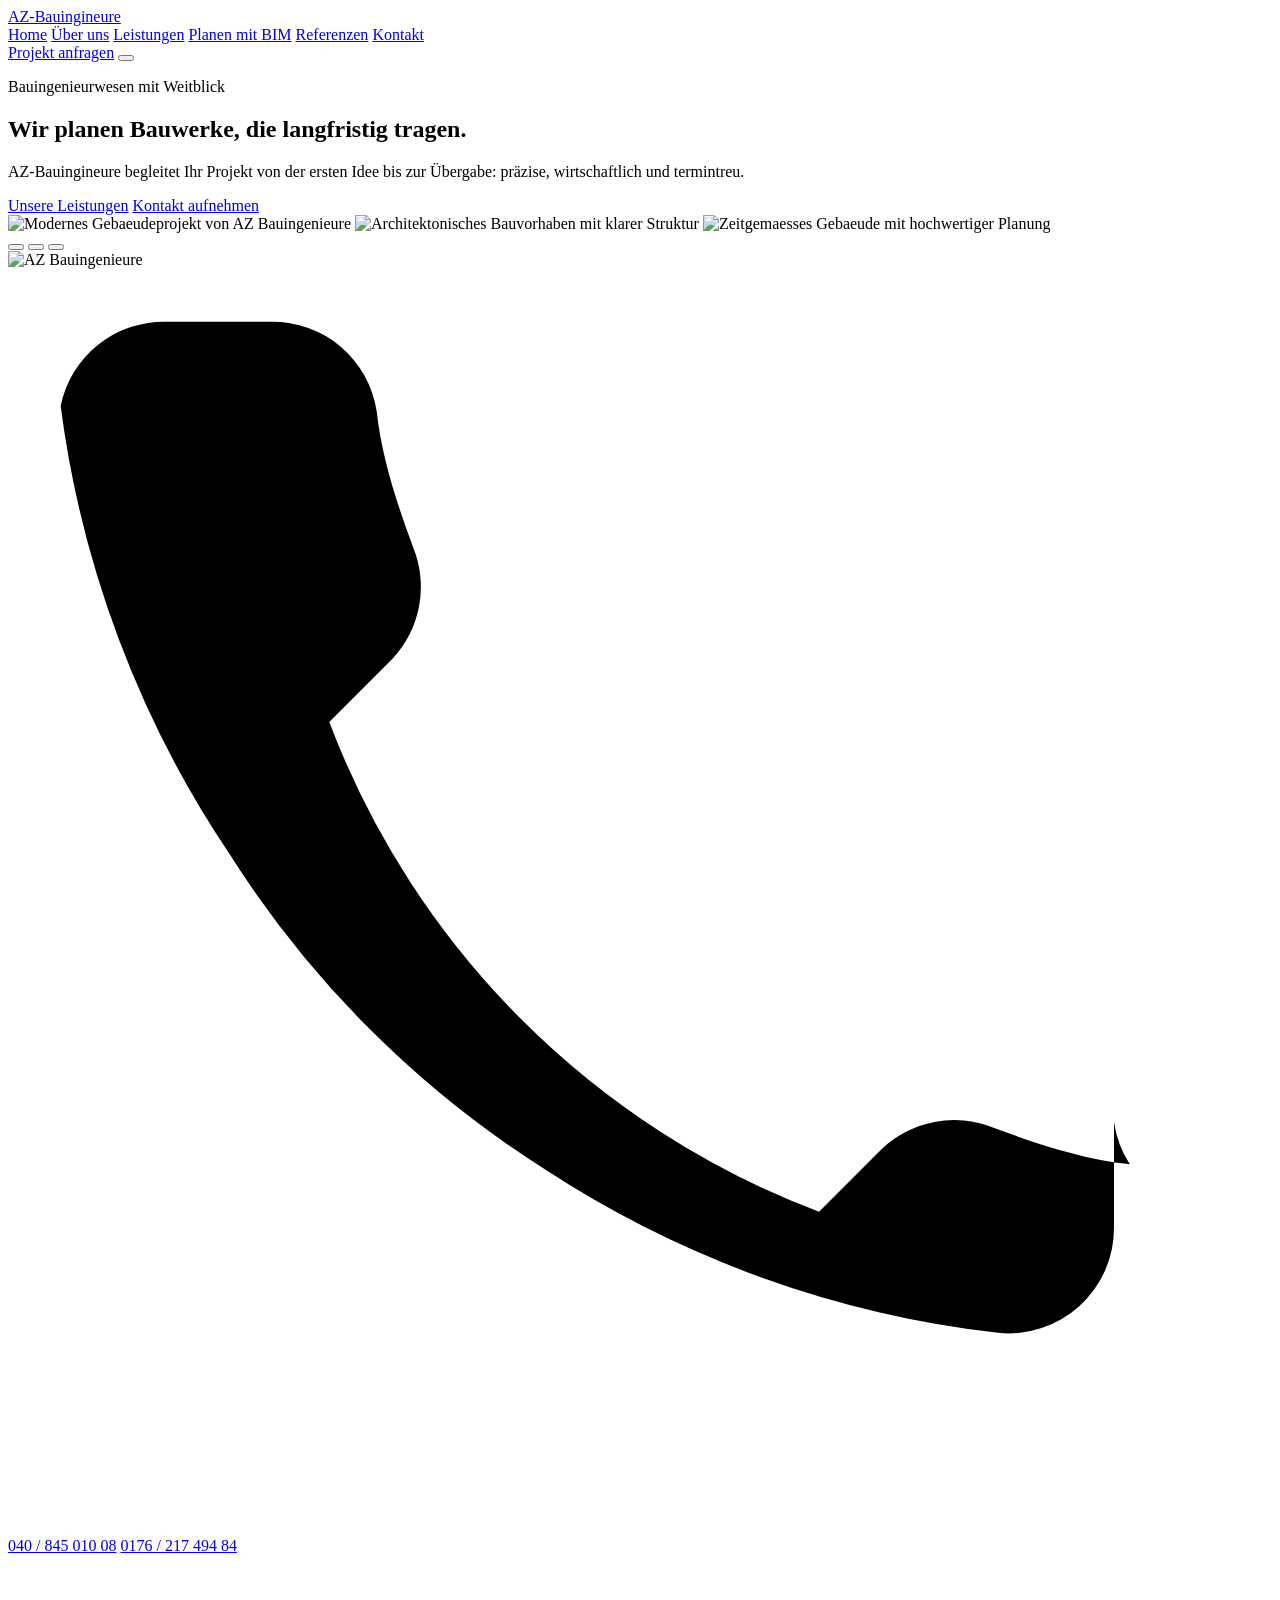
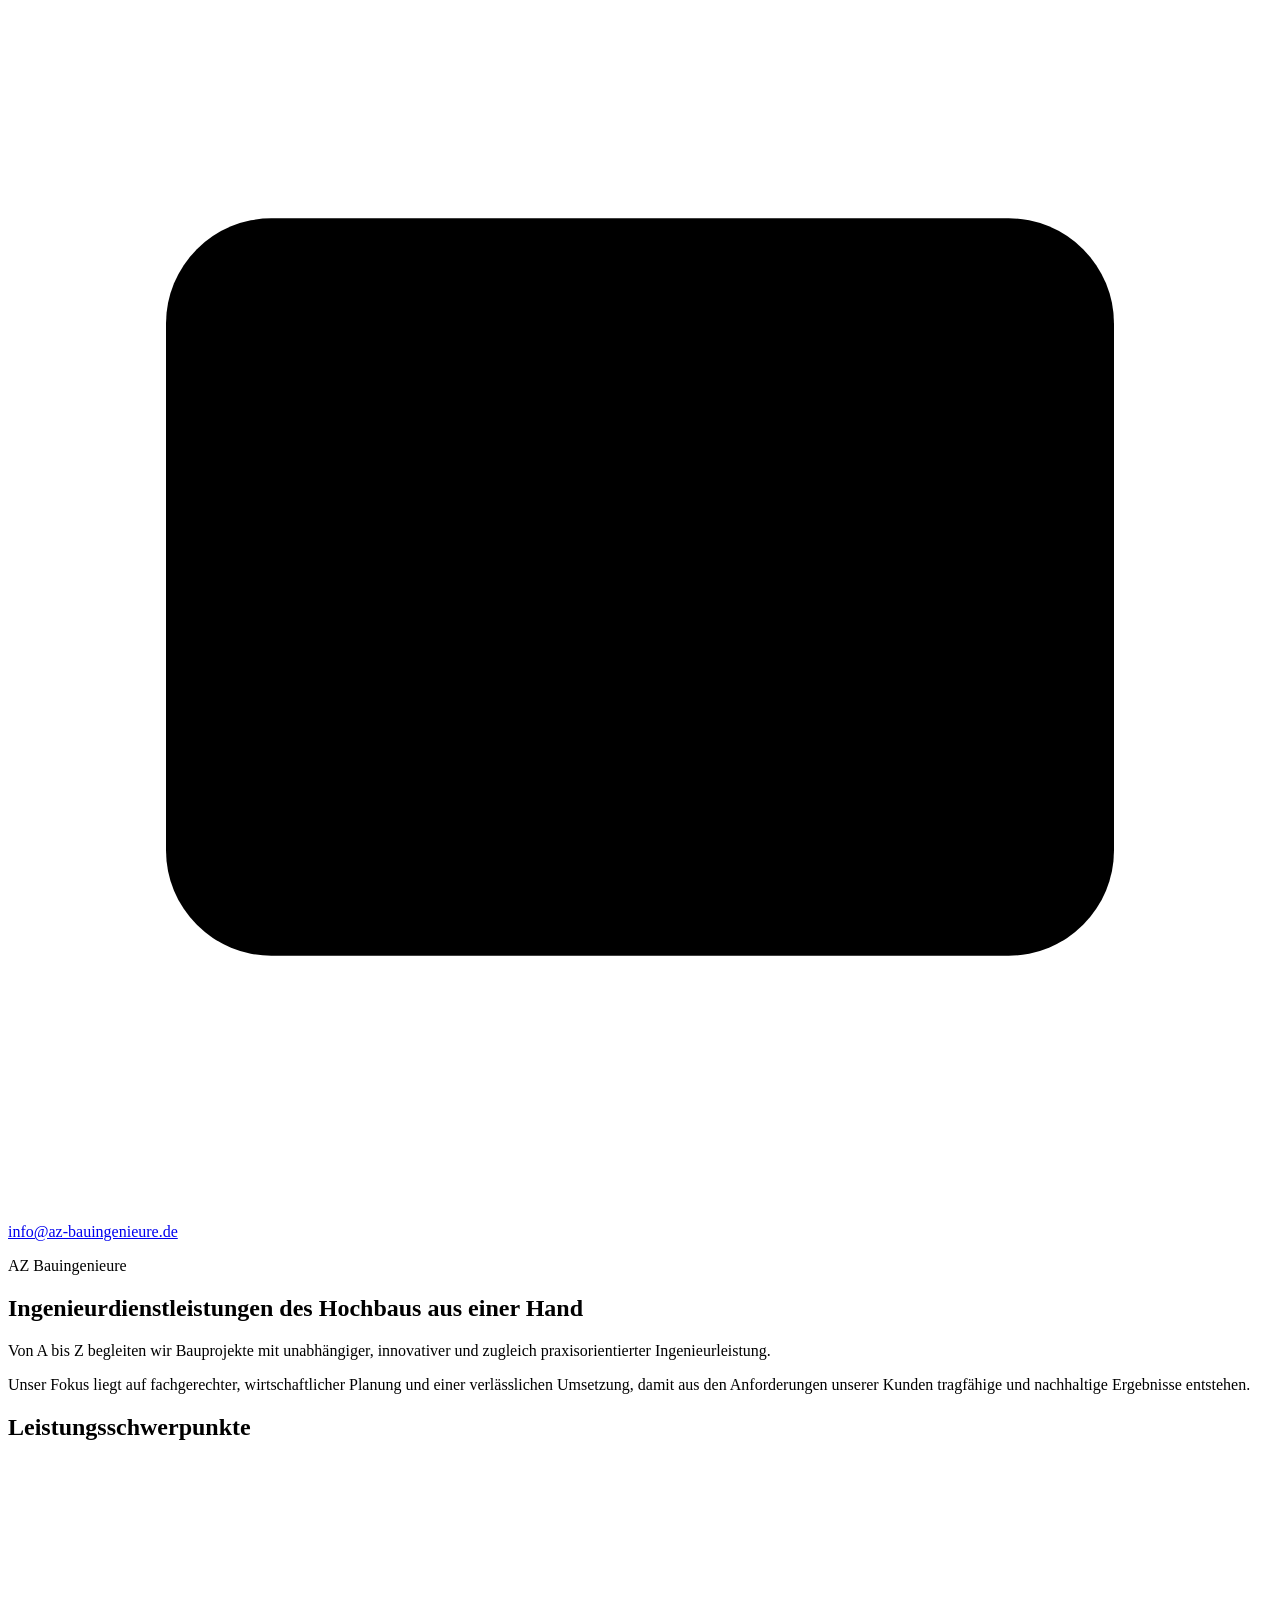
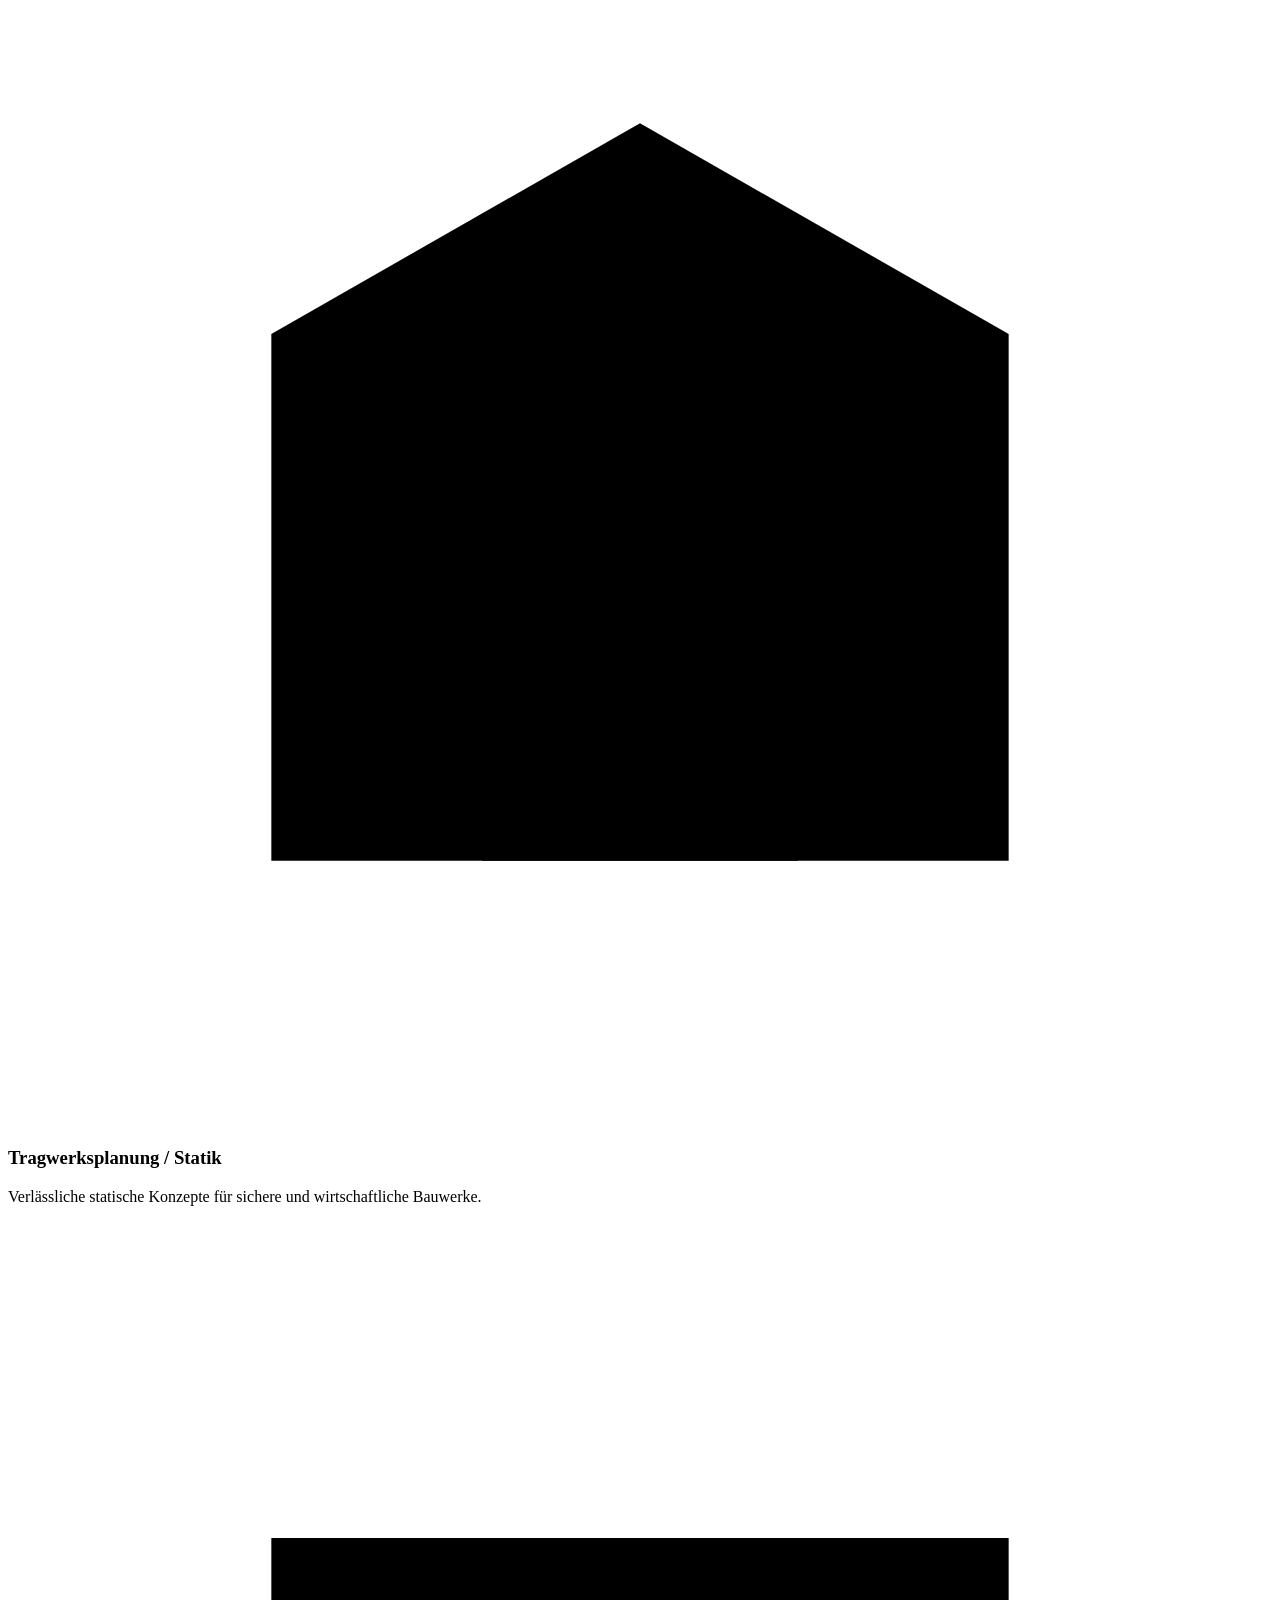
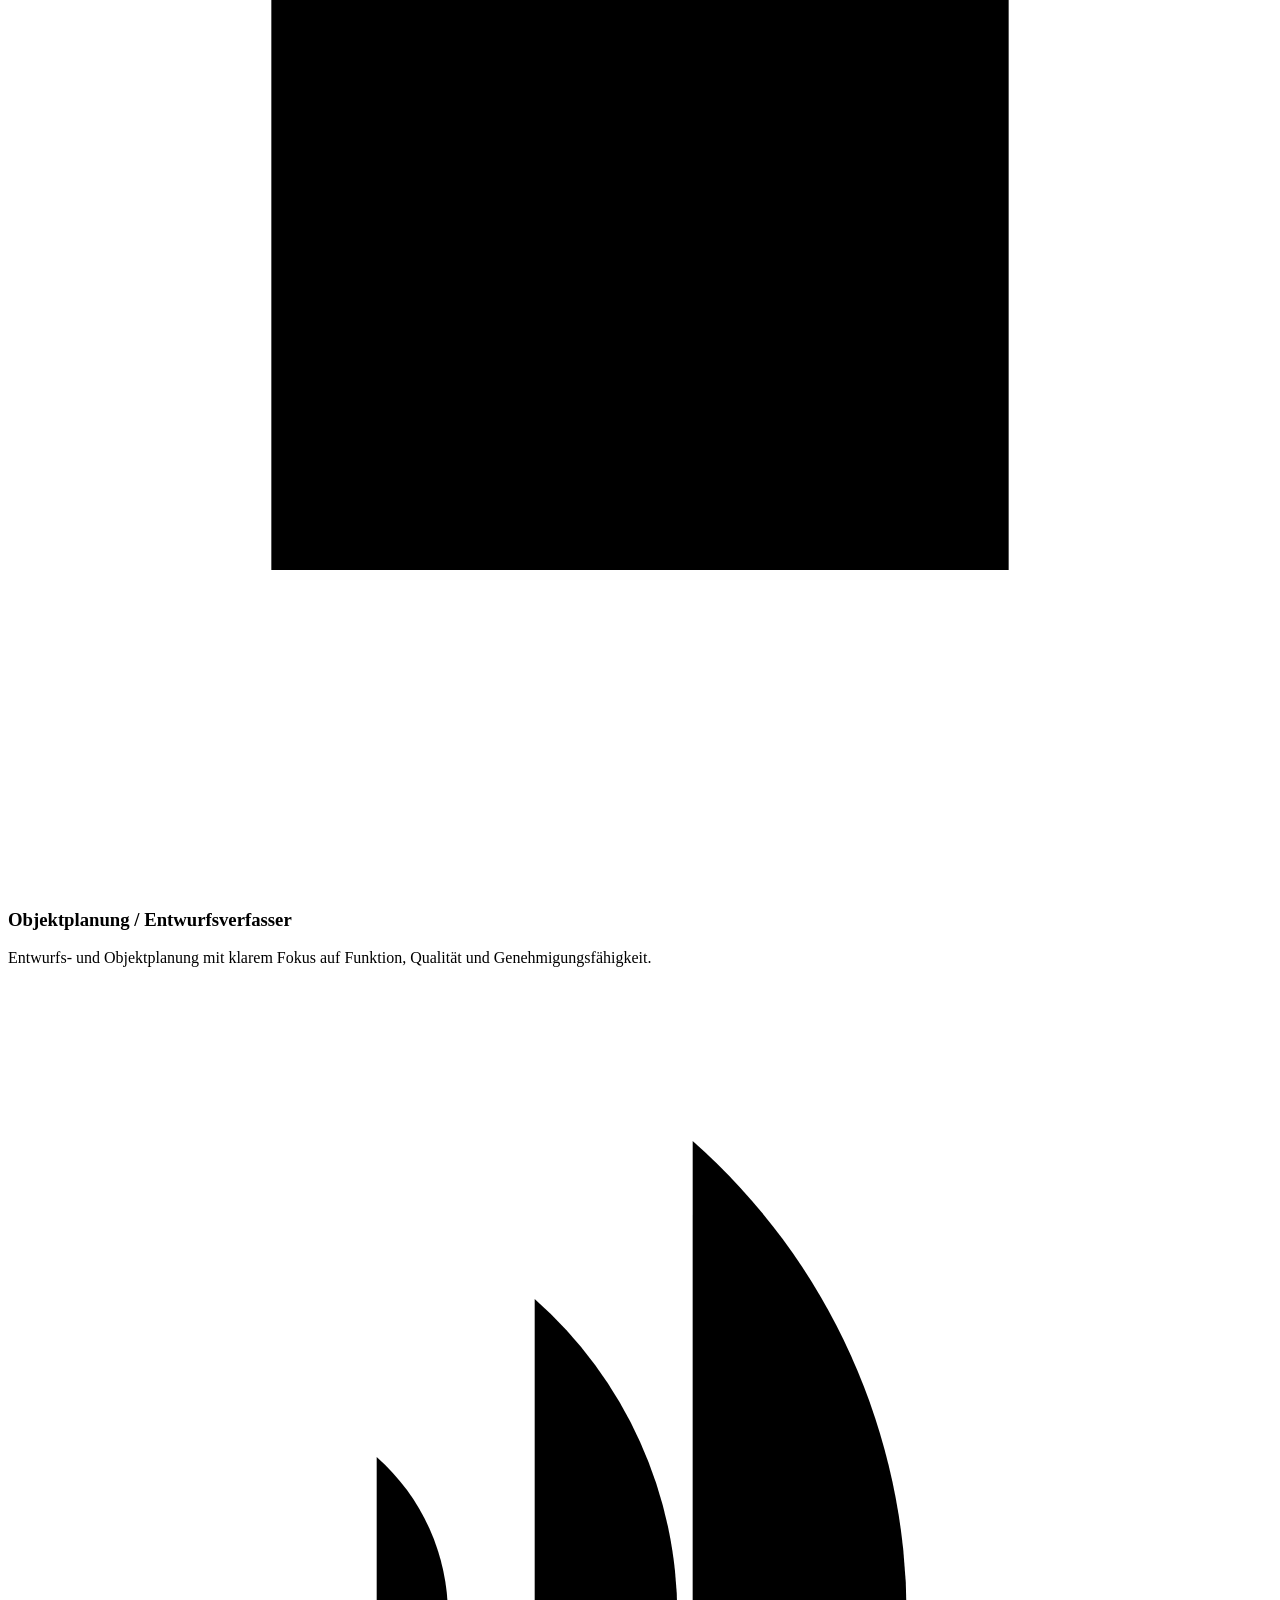
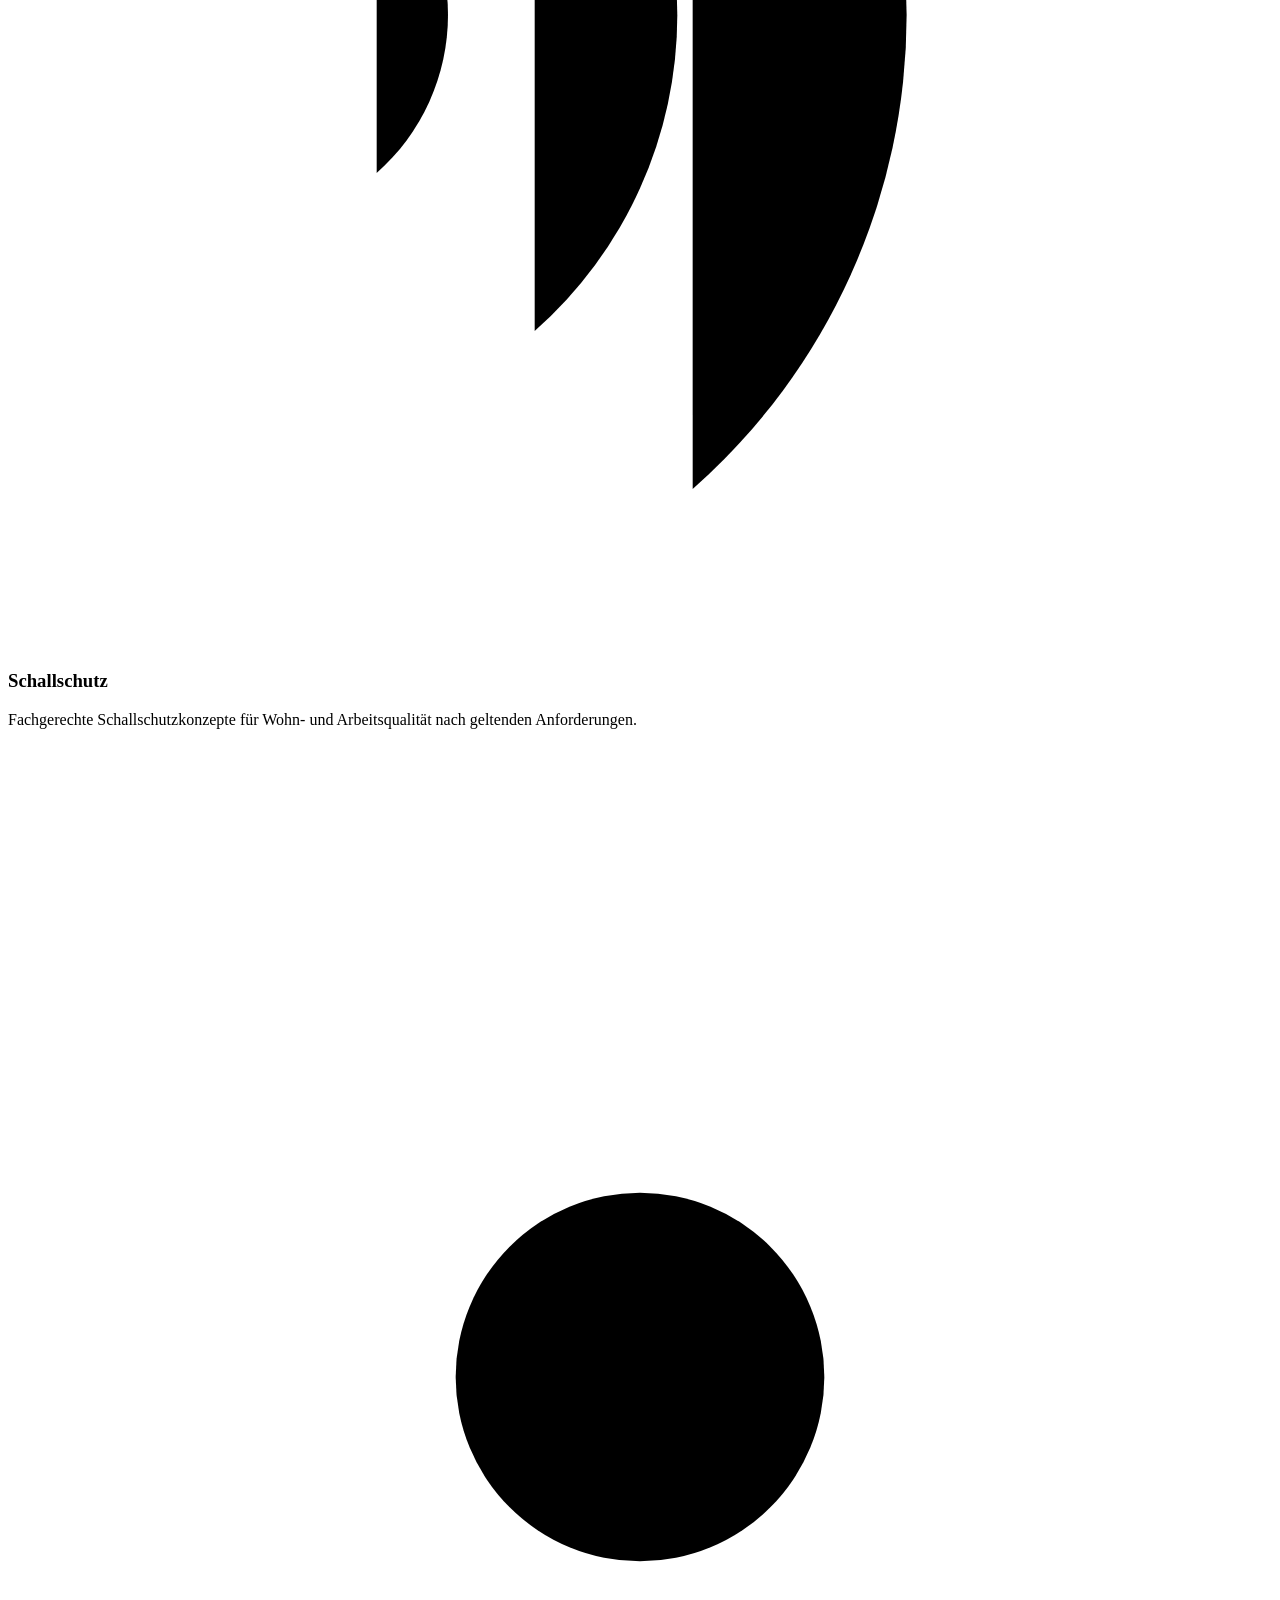
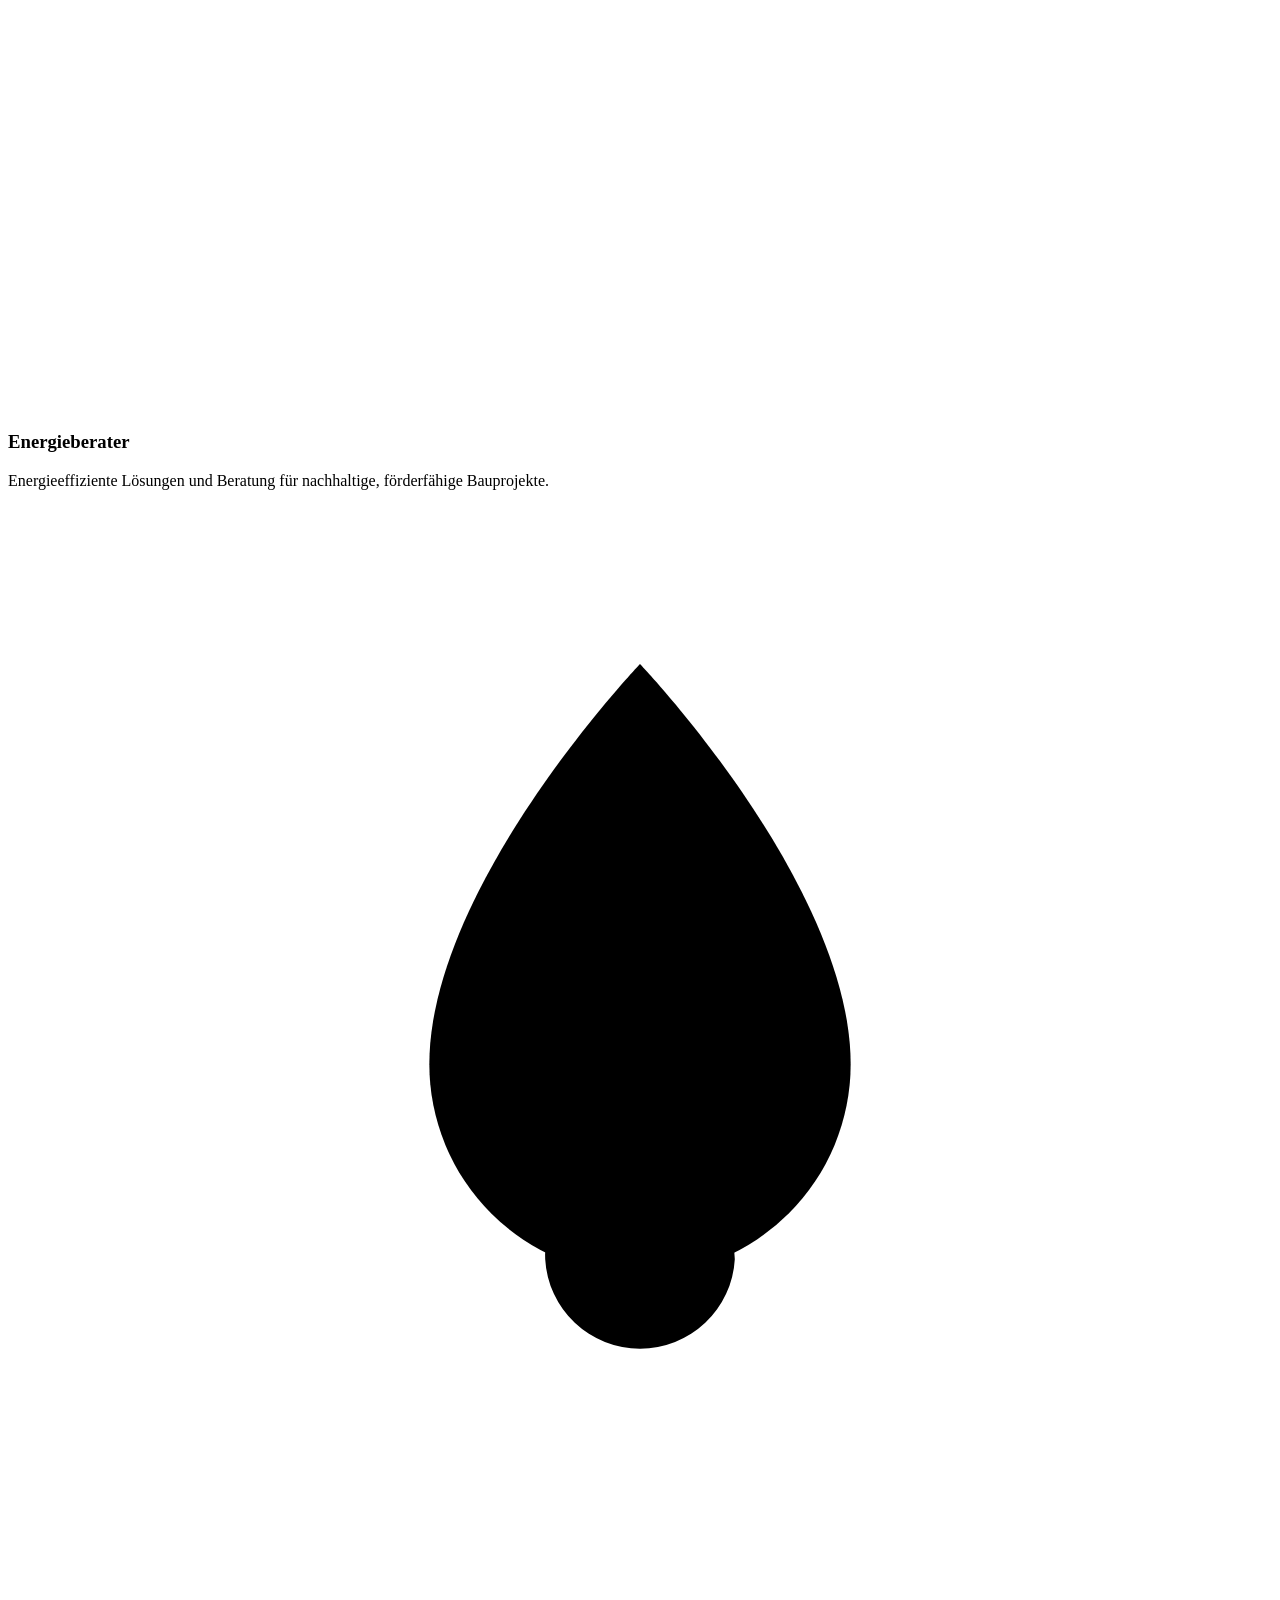
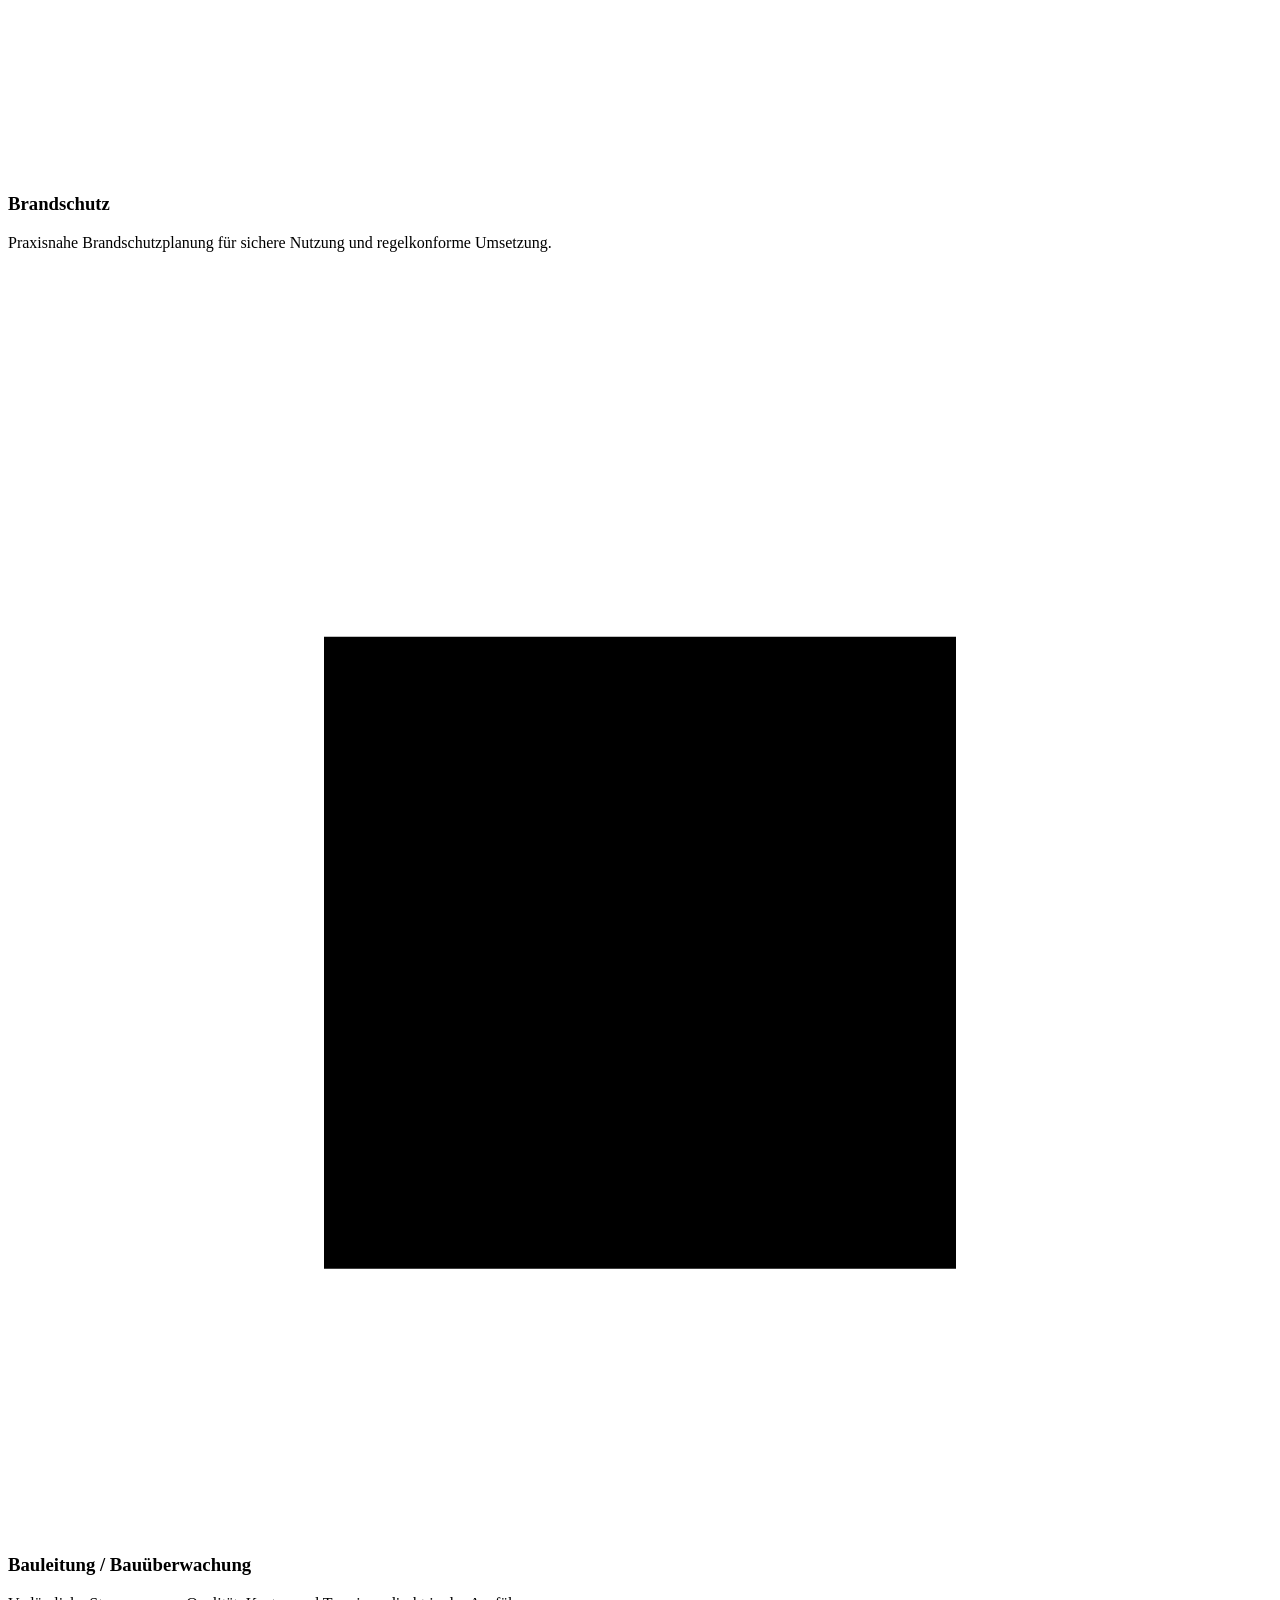
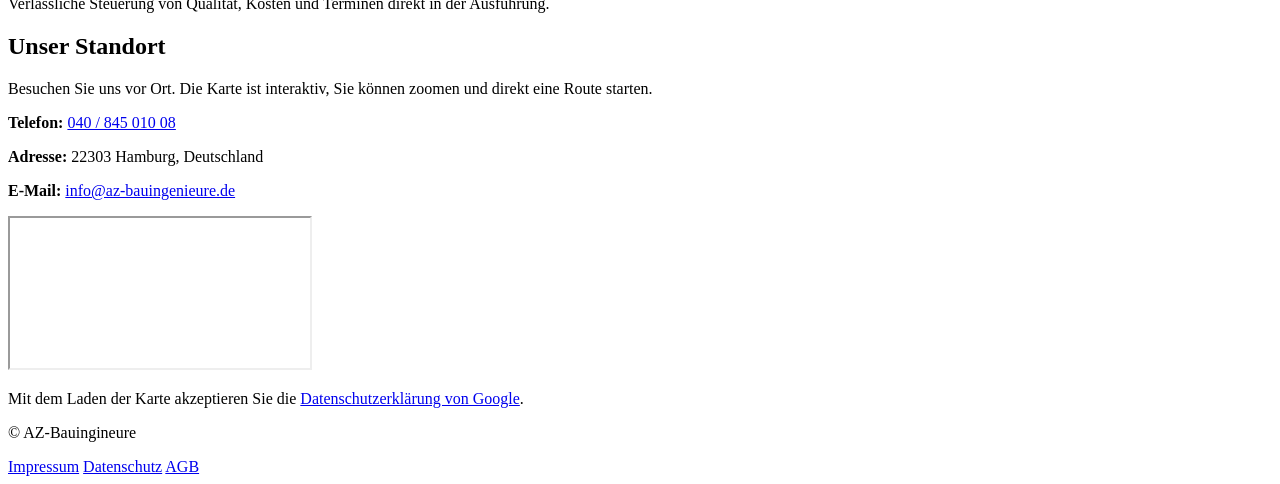
==== index.html @ d999d156 "commit" ====
<!doctype html>
<html lang="de">
  <head>
  <meta charset="UTF-8" />
  <meta name="viewport" content="width=device-width, initial-scale=1.0" />

  <!-- Titel (wichtig für Google Ranking) -->
  <title>AZ Bauingenieure | Tragwerksplanung, Bauleitung & Sanierung</title>

  <!-- Meta Description (CTR entscheidend) -->
  <meta name="description" content="AZ Bauingenieure – Ihr Partner für Tragwerksplanung, Bauleitung und Sanierung. Kompetent, zuverlässig und alles aus einer Hand." />

  <!-- Keywords (nicht mehr super wichtig, aber okay) -->
  <meta name="keywords" content="Bauingenieur, Tragwerksplanung, Statik, Bauleitung, Sanierung, Ingenieurbüro, Deutschland" />

  <!-- Autor -->
  <meta name="author" content="AZ Bauingenieure" />

  <!-- Robots -->
  <meta name="robots" content="index, follow" />

  <!-- Open Graph (für WhatsApp, LinkedIn etc.) -->
  <meta property="og:title" content="AZ Bauingenieure" />
  <meta property="og:description" content="Tragwerksplanung, Bauleitung und Sanierung aus einer Hand." />
  <meta property="og:image" content="/image.png" />
  <meta property="og:type" content="website" />

  <!-- Twitter -->
  <meta name="twitter:card" content="summary_large_image" />
  <meta name="twitter:title" content="AZ Bauingenieure" />
  <meta name="twitter:description" content="Ihr Ingenieurbüro für Bauplanung & Statik." />
  <meta name="twitter:image" content="/image.png" />

  <!-- Canonical -->
  <link rel="canonical" href="https://az-bauingeneure.vercel.app" />

  <!-- Fonts -->
  <link rel="preconnect" href="https://fonts.googleapis.com" />
  <link rel="preconnect" href="https://fonts.gstatic.com" crossorigin />
  <link href="https://fonts.googleapis.com/css2?family=Rajdhani:wght@500;600;700&family=Roboto+Condensed:wght@300;400;700&display=swap" rel="stylesheet" />

  <!-- CSS -->
  <link rel="stylesheet" href="styles.css" />

  <!-- Favicon -->
  <link rel="icon" type="image/png" href="/image.png" />
</head>
  <body>
    <header class="site-header">
      <a class="logo" href="index.html">AZ-Bauingineure</a>
      <nav class="main-nav" id="main-nav" aria-label="Hauptnavigation">
        <a href="index.html">Home</a>
        <a href="ueber-uns.html">Über uns</a>
        <a href="leistungen.html">Leistungen</a>
        <a href="bim-planung.html">Planen mit BIM</a>
        <a href="referenzen.html">Referenzen</a>
        <a href="kontakt.html">Kontakt</a>
      </nav>
      <div class="header-actions">
        <a class="btn btn-outline" href="mailto:info@az-bauingenieure.de?subject=Projektanfrage">Projekt anfragen</a>
        <button class="burger-btn" id="burger-btn" aria-label="Menü öffnen" aria-expanded="false" aria-controls="main-nav">
          <span></span>
          <span></span>
          <span></span>
        </button>
      </div>
    </header>

    <main id="home">
      <section class="hero reveal">
        <div class="hero-copy-block">
          <p class="kicker">Bauingenieurwesen mit Weitblick</p>
          <h1>Wir planen Bauwerke, die langfristig tragen.</h1>
          <p class="hero-copy">
            AZ-Bauingineure begleitet Ihr Projekt von der ersten Idee bis zur
            Übergabe: präzise, wirtschaftlich und termintreu.
          </p>
          <div class="hero-actions">
            <a class="btn" href="leistungen.html">Unsere Leistungen</a>
            <a class="btn btn-light" href="kontakt.html">Kontakt aufnehmen</a>
          </div>
        </div>
        <div class="hero-visual" aria-label="Bauprojekte Slideshow" data-hero-slider>
          <div class="hero-slider" aria-live="polite">
            <img src="building1.png" alt="Modernes Gebaeudeprojekt von AZ Bauingenieure" class="hero-slide is-active" data-hero-slide />
            <img src="building2.png" alt="Architektonisches Bauvorhaben mit klarer Struktur" class="hero-slide" data-hero-slide />
            <img src="building3.png" alt="Zeitgemaesses Gebaeude mit hochwertiger Planung" class="hero-slide" data-hero-slide />
          </div>
          <div class="hero-indicators" aria-label="Slideshow Navigation">
            <button class="hero-indicator is-active" type="button" data-hero-indicator aria-label="Bild 1 anzeigen"></button>
            <button class="hero-indicator" type="button" data-hero-indicator aria-label="Bild 2 anzeigen"></button>
            <button class="hero-indicator" type="button" data-hero-indicator aria-label="Bild 3 anzeigen"></button>
          </div>
        </div>
      </section>

      <section  class="contact-band reveal" aria-label="Kontaktinformationen">
        <div class="contact-band__brand">
          <img src="image.png" alt="AZ Bauingenieure" class="contact-band__logo" />
        </div>
        <div class="contact-band__item">
          <span class="contact-band__icon" aria-hidden="true">
            <svg viewBox="0 0 24 24" role="img">
              <path d="M21 16.2v2a2 2 0 0 1-2.2 2 19.8 19.8 0 0 1-8.6-3.1 19.4 19.4 0 0 1-6-6A19.8 19.8 0 0 1 1 2.6 2 2 0 0 1 3 1h2a2 2 0 0 1 2 1.7c.1.9.4 1.8.7 2.6a2 2 0 0 1-.4 2.1L6.1 8.6a16 16 0 0 0 9.3 9.3l1.2-1.2a2 2 0 0 1 2.1-.4c.8.3 1.7.6 2.6.7A2 2 0 0 1 21 16.2z" />
            </svg>
          </span>
          <div class="contact-band__text">
            <a href="tel:+494084501008">040 / 845 010 08</a>
            <a href="tel:+4917621749484">0176 / 217 494 84</a>
          </div>
        </div>
        <div class="contact-band__item contact-band__item--mail">
          <span class="contact-band__icon" aria-hidden="true">
            <svg viewBox="0 0 24 24" role="img">
              <rect x="3" y="5" width="18" height="14" rx="2" ry="2" />
              <path d="M3 7l9 7 9-7" />
            </svg>
          </span>
          <div class="contact-band__text">
            <a href="mailto:info@az-bauingenieure.de">info@az-bauingenieure.de</a>
          </div>
        </div>
      </section>

      <div class="content-layout">
        <section id="about" class="card reveal section-about section-quote">
          <p class="quote-kicker">AZ Bauingenieure</p>
          <h2>Ingenieurdienstleistungen des Hochbaus aus einer Hand</h2>
          <p class="quote-lead">
            Von A bis Z begleiten wir Bauprojekte mit unabhängiger,
            innovativer und zugleich praxisorientierter Ingenieurleistung.
          </p>
          <p class="quote-support">
            Unser Fokus liegt auf fachgerechter, wirtschaftlicher Planung und
            einer verlässlichen Umsetzung, damit aus den Anforderungen unserer
            Kunden tragfähige und nachhaltige Ergebnisse entstehen.
          </p>
        </section>

        <section id="services" class="card reveal section-services">
          <h2>Leistungsschwerpunkte</h2>
          <div class="service-grid">
            <article class="service-card service-card--statik">
              <div class="service-media" aria-hidden="true"></div>
              <div class="service-body">
                <span class="service-icon" aria-hidden="true">
                  <svg viewBox="0 0 24 24" role="img">
                    <path d="M4 19h16" /><path d="M5 19V9l7-4 7 4v10" /><path d="M9 19v-5h6v5" />
                  </svg>
                </span>
                <h3>Tragwerksplanung / Statik</h3>
                <p>Verlässliche statische Konzepte für sichere und wirtschaftliche Bauwerke.</p>
              </div>
            </article>
            <article class="service-card service-card--objektplanung">
              <div class="service-media" aria-hidden="true"></div>
              <div class="service-body">
                <span class="service-icon" aria-hidden="true">
                  <svg viewBox="0 0 24 24" role="img">
                    <path d="M3 6h18" /><path d="M5 6v12h14V6" /><path d="M9 10h6" /><path d="M9 14h4" />
                  </svg>
                </span>
                <h3>Objektplanung / Entwurfsverfasser</h3>
                <p>Entwurfs- und Objektplanung mit klarem Fokus auf Funktion, Qualität und Genehmigungsfähigkeit.</p>
              </div>
            </article>
            <article class="service-card service-card--schallschutz">
              <div class="service-media" aria-hidden="true"></div>
              <div class="service-body">
                <span class="service-icon" aria-hidden="true">
                  <svg viewBox="0 0 24 24" role="img">
                    <path d="M7 15a4 4 0 0 0 0-6" /><path d="M10 18a8 8 0 0 0 0-12" /><path d="M13 21a12 12 0 0 0 0-18" /><path d="M5 12h.01" />
                  </svg>
                </span>
                <h3>Schallschutz</h3>
                <p>Fachgerechte Schallschutzkonzepte für Wohn- und Arbeitsqualität nach geltenden Anforderungen.</p>
              </div>
            </article>
            <article class="service-card service-card--energie">
              <div class="service-media" aria-hidden="true"></div>
              <div class="service-body">
                <span class="service-icon" aria-hidden="true">
                  <svg viewBox="0 0 24 24" role="img">
                    <path d="M12 3v4" /><path d="M12 17v4" /><path d="M4.8 7.8l2.8 2.1" /><path d="M16.4 14.1l2.8 2.1" /><path d="M4 12h4" /><path d="M16 12h4" /><circle cx="12" cy="12" r="3.5" />
                  </svg>
                </span>
                <h3>Energieberater</h3>
                <p>Energieeffiziente Lösungen und Beratung für nachhaltige, förderfähige Bauprojekte.</p>
              </div>
            </article>
            <article class="service-card service-card--brandschutz">
              <div class="service-media" aria-hidden="true"></div>
              <div class="service-body">
                <span class="service-icon" aria-hidden="true">
                  <svg viewBox="0 0 24 24" role="img">
                    <path d="M12 3s4 4.2 4 7.6A4 4 0 1 1 8 10.6C8 7.2 12 3 12 3z" /><path d="M12 12.5c1 0 1.8.8 1.8 1.8A1.8 1.8 0 0 1 12 16a1.8 1.8 0 0 1-1.8-1.7c0-1 .8-1.8 1.8-1.8z" />
                  </svg>
                </span>
                <h3>Brandschutz</h3>
                <p>Praxisnahe Brandschutzplanung für sichere Nutzung und regelkonforme Umsetzung.</p>
              </div>
            </article>
            <article class="service-card service-card--bauleitung">
              <div class="service-media" aria-hidden="true"></div>
              <div class="service-body">
                <span class="service-icon" aria-hidden="true">
                  <svg viewBox="0 0 24 24" role="img">
                    <path d="M4 7h16" /><path d="M6 7v12h12V7" /><path d="M9 4h6" /><path d="M9 11h6" /><path d="M9 15h4" />
                  </svg>
                </span>
                <h3>Bauleitung / Bauüberwachung</h3>
                <p>Verlässliche Steuerung von Qualität, Kosten und Terminen direkt in der Ausführung.</p>
              </div>
            </article>
          </div>
        </section>

        <section id="location" class="card reveal map-wrap section-location">
          <div>
            <h2>Unser Standort</h2>
            <p>Besuchen Sie uns vor Ort. Die Karte ist interaktiv, Sie können zoomen und direkt eine Route starten.</p>
            <div class="location-contact" aria-label="Standort Kontaktinformationen">
              <p><strong>Telefon:</strong> <a href="tel:+494084501008">040 / 845 010 08</a></p>
              <p><strong>Adresse:</strong> 22303 Hamburg, Deutschland</p>
              <p><strong>E-Mail:</strong> <a href="mailto:info@az-bauingenieure.de">info@az-bauingenieure.de</a></p>
            </div>
          </div>
          <div class="map-frame" role="region" aria-label="Google Maps Standort">
            <iframe
              src="https://www.google.com/maps?q=AZ-Bauingineure%2C%20Hamburger%20Str.%204-8%2C%2021465%20Reinbek&output=embed"
              loading="lazy"
              referrerpolicy="no-referrer-when-downgrade"
              title="Standort AZ-Bauingineure"
            ></iframe>
            <p class="maps-legal">
              Mit dem Laden der Karte akzeptieren Sie die
              <a href="https://policies.google.com/privacy" target="_blank" rel="noopener noreferrer">Datenschutzerklärung von Google</a>.
            </p>
          </div>
        </section>
      </div>
    </main>

    <footer class="site-footer">
      <p>© <span id="year"></span> AZ-Bauingineure</p>
      <div class="footer-links">
        <a href="impressum.html">Impressum</a>
        <a href="datenschutz.html">Datenschutz</a>
        <a href="agb.html">AGB</a>
      </div>
    </footer>

    <script src="script.js"></script>
    <script>
      const burgerBtn = document.getElementById('burger-btn');
      const mainNav = document.getElementById('main-nav');

      burgerBtn.addEventListener('click', () => {
        const isOpen = mainNav.classList.toggle('is-open');
        burgerBtn.classList.toggle('is-open', isOpen);
        burgerBtn.setAttribute('aria-expanded', isOpen);
        burgerBtn.setAttribute('aria-label', isOpen ? 'Menü schließen' : 'Menü öffnen');
      });

      mainNav.querySelectorAll('a').forEach(link => {
        link.addEventListener('click', () => {
          mainNav.classList.remove('is-open');
          burgerBtn.classList.remove('is-open');
          burgerBtn.setAttribute('aria-expanded', 'false');
          burgerBtn.setAttribute('aria-label', 'Menü öffnen');
        });
      });
    </script>
  </body>
</html>
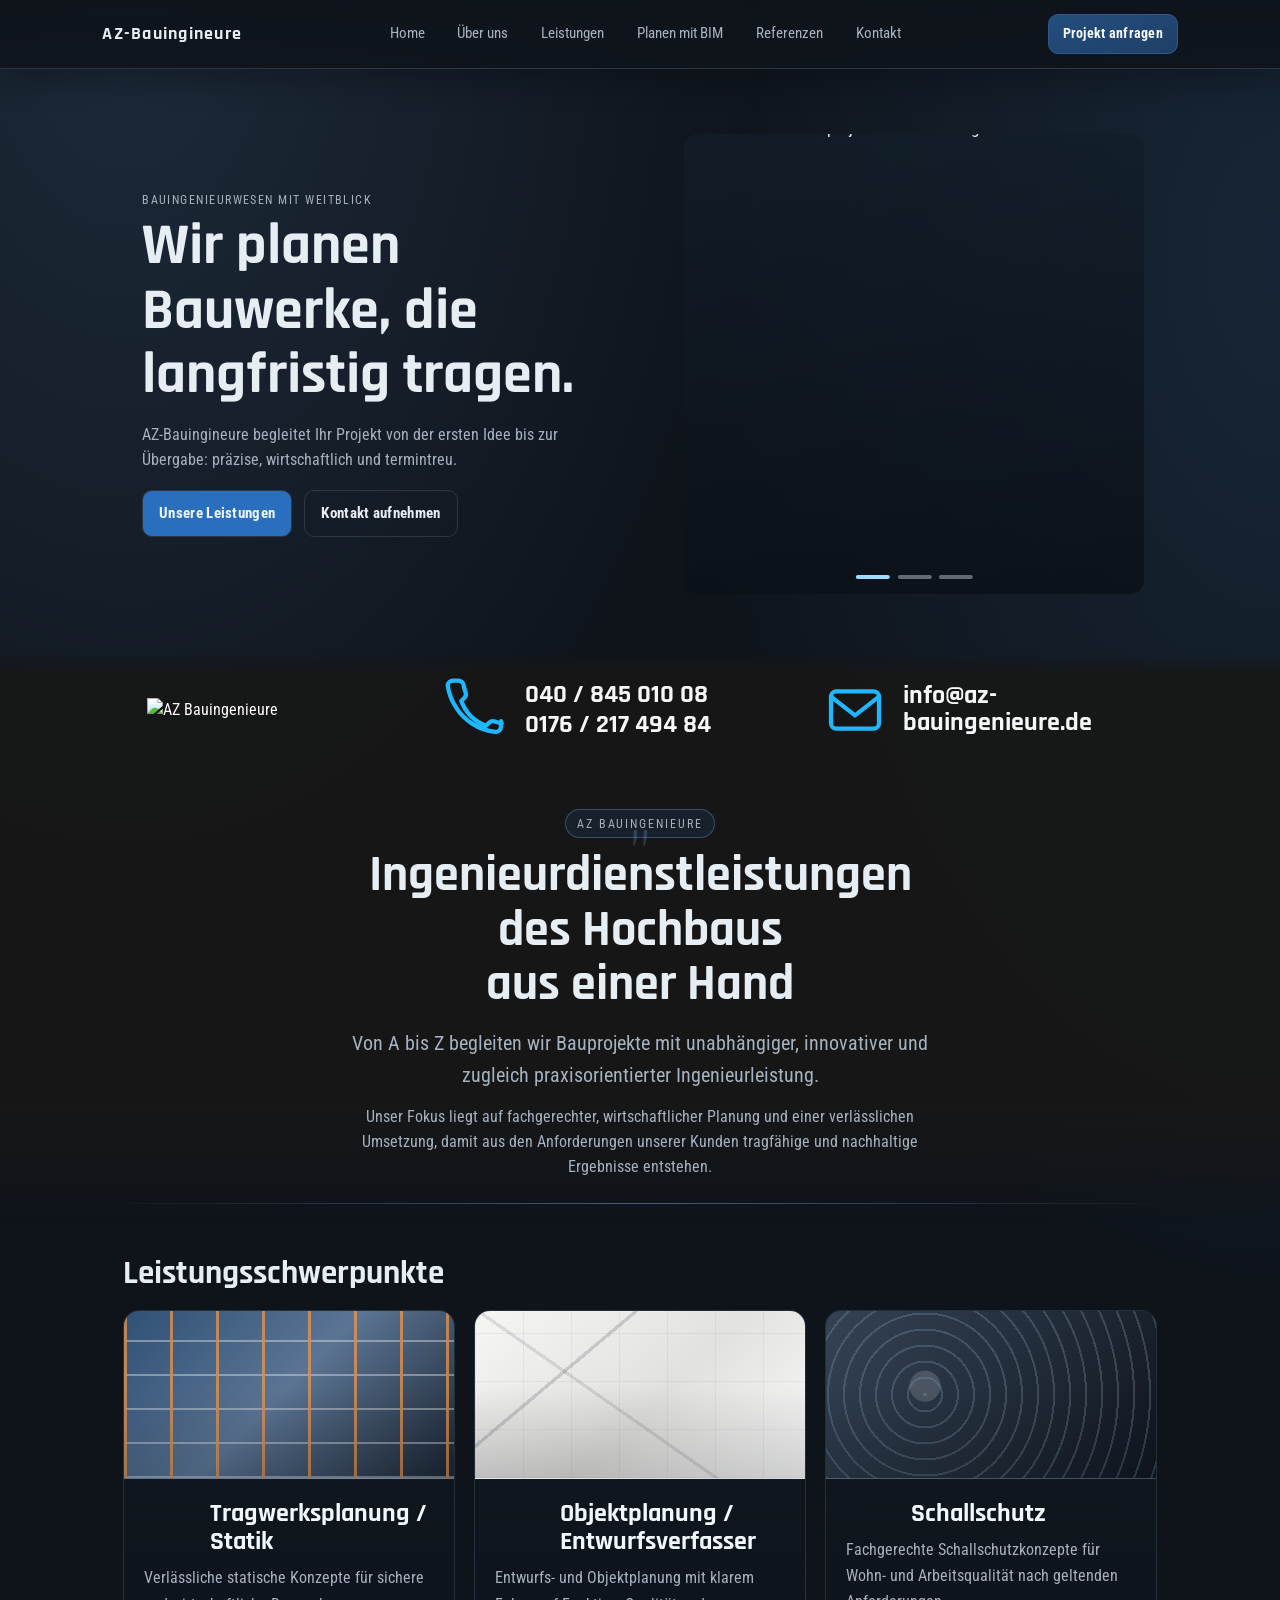
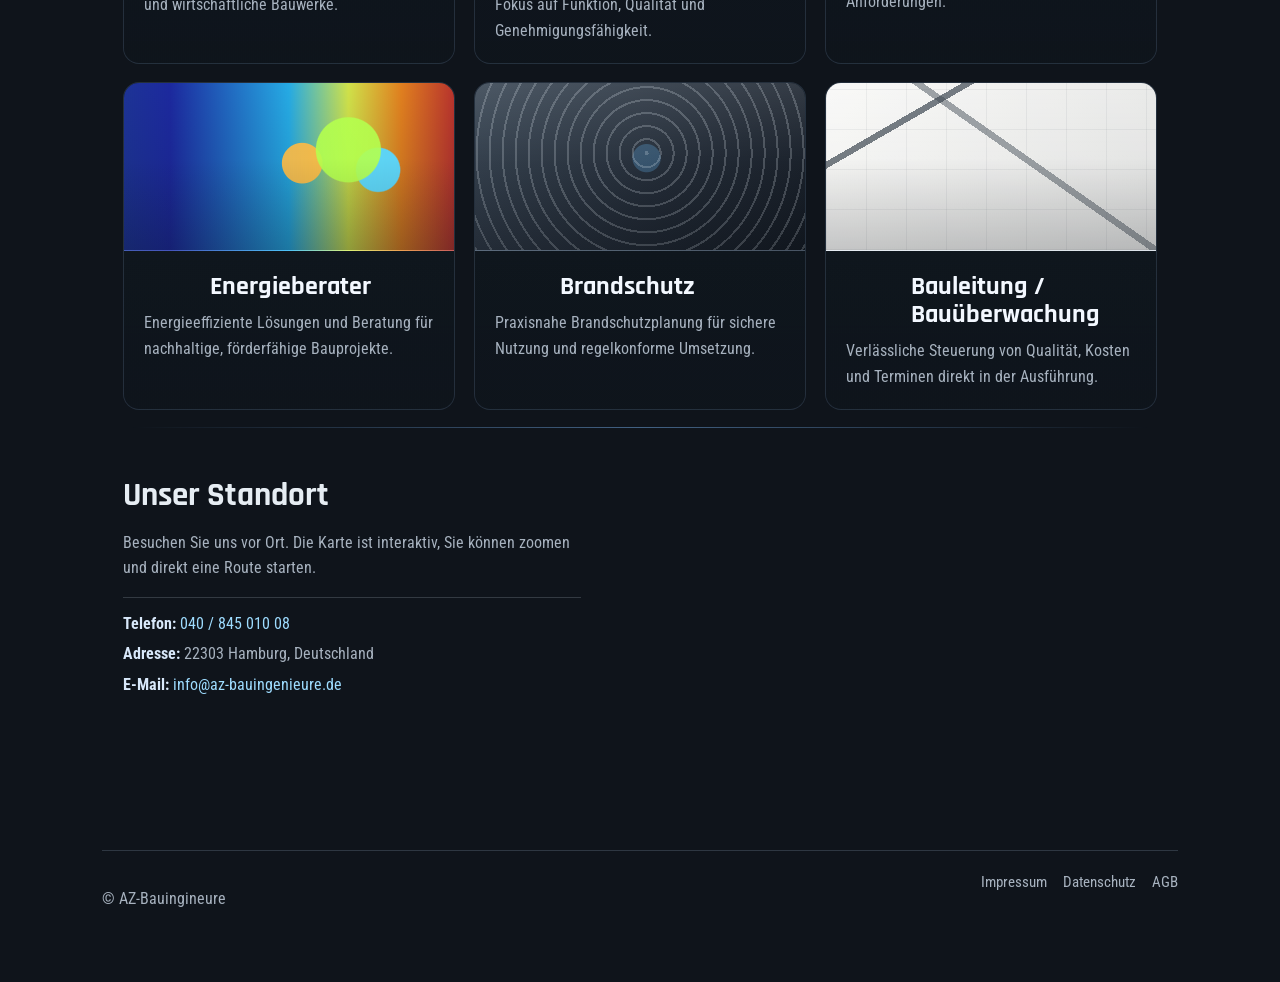
==== commit 296ad58c: "commit" ====
--- a/index.html
+++ b/index.html
@@ -45,7 +45,7 @@
   <!-- Favicon -->
   <link rel="icon" type="image/png" href="/image.png" />
 </head>
-  <body>
+  <body class="page-home">
     <header class="site-header">
       <a class="logo" href="index.html">AZ-Bauingineure</a>
       <nav class="main-nav" id="main-nav" aria-label="Hauptnavigation">
@@ -143,11 +143,6 @@
             <article class="service-card service-card--statik">
               <div class="service-media" aria-hidden="true"></div>
               <div class="service-body">
-                <span class="service-icon" aria-hidden="true">
-                  <svg viewBox="0 0 24 24" role="img">
-                    <path d="M4 19h16" /><path d="M5 19V9l7-4 7 4v10" /><path d="M9 19v-5h6v5" />
-                  </svg>
-                </span>
                 <h3>Tragwerksplanung / Statik</h3>
                 <p>Verlässliche statische Konzepte für sichere und wirtschaftliche Bauwerke.</p>
               </div>
@@ -155,11 +150,6 @@
             <article class="service-card service-card--objektplanung">
               <div class="service-media" aria-hidden="true"></div>
               <div class="service-body">
-                <span class="service-icon" aria-hidden="true">
-                  <svg viewBox="0 0 24 24" role="img">
-                    <path d="M3 6h18" /><path d="M5 6v12h14V6" /><path d="M9 10h6" /><path d="M9 14h4" />
-                  </svg>
-                </span>
                 <h3>Objektplanung / Entwurfsverfasser</h3>
                 <p>Entwurfs- und Objektplanung mit klarem Fokus auf Funktion, Qualität und Genehmigungsfähigkeit.</p>
               </div>
@@ -167,11 +157,6 @@
             <article class="service-card service-card--schallschutz">
               <div class="service-media" aria-hidden="true"></div>
               <div class="service-body">
-                <span class="service-icon" aria-hidden="true">
-                  <svg viewBox="0 0 24 24" role="img">
-                    <path d="M7 15a4 4 0 0 0 0-6" /><path d="M10 18a8 8 0 0 0 0-12" /><path d="M13 21a12 12 0 0 0 0-18" /><path d="M5 12h.01" />
-                  </svg>
-                </span>
                 <h3>Schallschutz</h3>
                 <p>Fachgerechte Schallschutzkonzepte für Wohn- und Arbeitsqualität nach geltenden Anforderungen.</p>
               </div>
@@ -179,11 +164,6 @@
             <article class="service-card service-card--energie">
               <div class="service-media" aria-hidden="true"></div>
               <div class="service-body">
-                <span class="service-icon" aria-hidden="true">
-                  <svg viewBox="0 0 24 24" role="img">
-                    <path d="M12 3v4" /><path d="M12 17v4" /><path d="M4.8 7.8l2.8 2.1" /><path d="M16.4 14.1l2.8 2.1" /><path d="M4 12h4" /><path d="M16 12h4" /><circle cx="12" cy="12" r="3.5" />
-                  </svg>
-                </span>
                 <h3>Energieberater</h3>
                 <p>Energieeffiziente Lösungen und Beratung für nachhaltige, förderfähige Bauprojekte.</p>
               </div>
@@ -191,11 +171,6 @@
             <article class="service-card service-card--brandschutz">
               <div class="service-media" aria-hidden="true"></div>
               <div class="service-body">
-                <span class="service-icon" aria-hidden="true">
-                  <svg viewBox="0 0 24 24" role="img">
-                    <path d="M12 3s4 4.2 4 7.6A4 4 0 1 1 8 10.6C8 7.2 12 3 12 3z" /><path d="M12 12.5c1 0 1.8.8 1.8 1.8A1.8 1.8 0 0 1 12 16a1.8 1.8 0 0 1-1.8-1.7c0-1 .8-1.8 1.8-1.8z" />
-                  </svg>
-                </span>
                 <h3>Brandschutz</h3>
                 <p>Praxisnahe Brandschutzplanung für sichere Nutzung und regelkonforme Umsetzung.</p>
               </div>
@@ -203,11 +178,6 @@
             <article class="service-card service-card--bauleitung">
               <div class="service-media" aria-hidden="true"></div>
               <div class="service-body">
-                <span class="service-icon" aria-hidden="true">
-                  <svg viewBox="0 0 24 24" role="img">
-                    <path d="M4 7h16" /><path d="M6 7v12h12V7" /><path d="M9 4h6" /><path d="M9 11h6" /><path d="M9 15h4" />
-                  </svg>
-                </span>
                 <h3>Bauleitung / Bauüberwachung</h3>
                 <p>Verlässliche Steuerung von Qualität, Kosten und Terminen direkt in der Ausführung.</p>
               </div>
@@ -262,14 +232,6 @@
         burgerBtn.setAttribute('aria-label', isOpen ? 'Menü schließen' : 'Menü öffnen');
       });
 
-      mainNav.querySelectorAll('a').forEach(link => {
-        link.addEventListener('click', () => {
-          mainNav.classList.remove('is-open');
-          burgerBtn.classList.remove('is-open');
-          burgerBtn.setAttribute('aria-expanded', 'false');
-          burgerBtn.setAttribute('aria-label', 'Menü öffnen');
-        });
-      });
     </script>
   </body>
 </html>
--- a/styles.css
+++ b/styles.css
@@ -0,0 +1,789 @@
+:root {
+  --bg: #0f141b;
+  --surface: #151c25;
+  --surface-2: #1d2733;
+  --text: #e6edf3;
+  --muted: #a7b2bf;
+  --line: #2e3742;
+  --blue: #2a6fbe;
+  --blue-soft: #5b9cde;
+  --ok: #5dbb7a;
+  --page-gutter: clamp(26px, 8vw, 120px);
+  --radius: 16px;
+}
+
+* { box-sizing: border-box; }
+
+html, body { margin: 0; padding: 0; }
+
+body {
+  font-family: "Roboto Condensed", sans-serif;
+  color: var(--text);
+  background:
+    radial-gradient(90% 70% at 10% 0%, #1d2a3a 0%, transparent 55%),
+    radial-gradient(80% 70% at 100% 10%, #172636 0%, transparent 58%),
+    var(--bg);
+  min-height: 100vh;
+  line-height: 1.55;
+  overflow-x: hidden;
+}
+
+main, .site-footer {
+  width: min(1280px, calc(100% - (2 * var(--page-gutter))));
+  margin: 0 auto;
+}
+
+.site-header {
+  display: grid;
+  grid-template-columns: auto 1fr auto;
+  align-items: center;
+  gap: 1.2rem;
+  padding: 0.85rem var(--page-gutter);
+  width: 100%;
+  border-bottom: 1px solid var(--line);
+  position: sticky;
+  top: 0;
+  z-index: 20;
+  background: linear-gradient(to bottom, rgba(15, 20, 27, 0.96), rgba(15, 20, 27, 0.9));
+  backdrop-filter: blur(4px);
+  box-shadow: 0 10px 30px rgba(6, 9, 13, 0.35);
+}
+
+.logo {
+  text-decoration: none;
+  color: var(--text);
+  font-family: "Rajdhani", sans-serif;
+  font-size: clamp(1.1rem, 1.4vw, 1.35rem);
+  font-weight: 700;
+  letter-spacing: 0.07em;
+  white-space: nowrap;
+}
+
+.main-nav {
+  display: flex;
+  gap: 0.45rem;
+  justify-content: center;
+  padding: 0;
+}
+
+.main-nav a, .footer-links a {
+  color: var(--muted);
+  text-decoration: none;
+  font-size: 0.96rem;
+}
+
+.main-nav a {
+  padding: 0.45rem 0.8rem;
+  border-radius: 999px;
+  line-height: 1;
+  transition: background-color 0.2s ease, color 0.2s ease;
+}
+
+.main-nav a:hover, .footer-links a:hover { color: var(--text); }
+.main-nav a:hover { background: #1d2a39; }
+
+/* Header rechte Seite */
+.header-actions {
+  display: flex;
+  align-items: center;
+  gap: 0.6rem;
+}
+
+.site-header .btn-outline {
+  background: linear-gradient(160deg, #244e7f, #1f3f66);
+  border-color: #2d5a8f;
+  color: #f5f9ff;
+  padding: 0.52rem 0.85rem;
+  font-size: 0.88rem;
+  white-space: nowrap;
+}
+
+.site-header .btn-outline:hover { filter: brightness(1.08); }
+
+/* Burger-Button */
+.burger-btn {
+  display: none;
+  flex-direction: column;
+  justify-content: center;
+  align-items: center;
+  gap: 5px;
+  width: 36px;
+  height: 36px;
+  background: transparent;
+  border: 1px solid #44607f;
+  border-radius: 8px;
+  cursor: pointer;
+  padding: 0;
+  flex-shrink: 0;
+}
+
+.burger-btn span {
+  display: block;
+  width: 18px;
+  height: 2px;
+  background: var(--text);
+  border-radius: 2px;
+  transition: transform 0.25s ease, opacity 0.25s ease;
+}
+
+.burger-btn.is-open span:nth-child(1) { transform: translateY(7px) rotate(45deg); }
+.burger-btn.is-open span:nth-child(2) { opacity: 0; }
+.burger-btn.is-open span:nth-child(3) { transform: translateY(-7px) rotate(-45deg); }
+
+/* Hero */
+.hero {
+  margin: 2rem 0 1.6rem;
+  border-radius: var(--radius);
+  padding: clamp(1.2rem, 2.6vw, 2.3rem);
+  background: transparent;
+  display: grid;
+  grid-template-columns: 1fr minmax(360px, 1.05fr);
+  gap: 1.5rem;
+  align-items: center;
+}
+
+.hero-copy-block { padding: 0.4rem; }
+
+.kicker {
+  text-transform: uppercase;
+  letter-spacing: 0.12em;
+  color: var(--muted);
+  font-size: 0.76rem;
+  margin: 0 0 0.3rem;
+}
+
+h1, h2, h3 {
+  font-family: "Rajdhani", sans-serif;
+  line-height: 1.1;
+  margin: 0;
+  font-weight: 700;
+}
+
+h1 { font-size: clamp(2rem, 4.6vw, 3.65rem); margin: 0.2rem 0 1rem; max-width: 15ch; }
+h2 { font-size: clamp(1.5rem, 2.6vw, 2.2rem); margin-bottom: 0.6rem; }
+h3 { font-size: 1.3rem; margin-bottom: 0.4rem; }
+
+.hero-copy { color: var(--muted); max-width: 56ch; margin-bottom: 0; }
+
+.hero-actions { display: flex; gap: 0.75rem; flex-wrap: wrap; margin-top: 1.1rem; }
+
+.btn {
+  display: inline-flex;
+  align-items: center;
+  justify-content: center;
+  border-radius: 10px;
+  border: 1px solid var(--line);
+  background: var(--blue);
+  color: #eff6ff;
+  text-decoration: none;
+  font-size: 0.96rem;
+  font-weight: 700;
+  letter-spacing: 0.02em;
+  padding: 0.65rem 1rem;
+  cursor: pointer;
+}
+
+.btn-light { background: transparent; color: var(--text); }
+.btn-outline { background: transparent; color: var(--text); border-color: #44607f; }
+
+.hero-visual {
+  border-radius: calc(var(--radius) - 2px);
+  background: linear-gradient(170deg, rgba(20, 32, 45, 0.64), rgba(10, 15, 22, 0.78));
+  width: min(100%, 460px);
+  aspect-ratio: 1 / 1;
+  min-height: 0;
+  position: relative;
+  justify-self: end;
+  padding: 0;
+  overflow: hidden;
+}
+
+.hero-slider { position: absolute; inset: 0; }
+
+.hero-slide {
+  position: absolute;
+  inset: 0;
+  width: 100%;
+  height: 100%;
+  object-fit: cover;
+  opacity: 0;
+  transform: scale(1.04);
+  transition: opacity 0.85s ease, transform 4.2s ease;
+}
+
+.hero-slide.is-active { opacity: 1; transform: scale(1.08); }
+
+.hero-indicators {
+  position: absolute;
+  left: 50%;
+  bottom: 0.95rem;
+  transform: translateX(-50%);
+  display: flex;
+  gap: 0.45rem;
+  z-index: 2;
+}
+
+.hero-indicator {
+  width: 34px;
+  height: 4px;
+  border: 0;
+  border-radius: 999px;
+  background: rgba(228, 238, 248, 0.4);
+  padding: 0;
+  cursor: pointer;
+  transition: background-color 0.2s ease, transform 0.2s ease;
+}
+
+.hero-indicator:hover { transform: translateY(-1px); background: rgba(215, 235, 255, 0.74); }
+.hero-indicator.is-active { background: #9edcff; }
+
+/* Contact Band */
+.contact-band {
+  position: relative;
+  isolation: isolate;
+  margin: 0;
+  width: 100vw;
+  margin-left: calc(50% - 50vw);
+  margin-right: calc(50% - 50vw);
+  padding: 1.6rem var(--page-gutter);
+  display: grid;
+  grid-template-columns: minmax(180px, 0.9fr) minmax(260px, 1fr) minmax(320px, 1fr);
+  gap: 1.5rem;
+  align-items: center;
+  background: linear-gradient(180deg, rgba(15, 20, 27, 0) 0%, rgba(23, 23, 23, 0.96) 20%, rgba(23, 23, 23, 0.96) 100%);
+}
+
+.contact-band__brand { display: flex; justify-content: center; isolation: isolate; }
+
+.contact-band__logo {
+  display: block;
+  width: min(100%, 230px);
+  height: auto;
+  object-fit: contain;
+  mix-blend-mode: lighten;
+  filter: brightness(1.04) contrast(1.18);
+}
+
+.contact-band__item { display: flex; align-items: center; gap: 1rem; }
+.contact-band__item--mail { justify-content: flex-end; }
+
+.contact-band__icon {
+  width: 4rem;
+  height: 4rem;
+  display: grid;
+  place-items: center;
+  color: #1fb8ff;
+  flex-shrink: 0;
+}
+
+.contact-band__icon svg {
+  width: 100%;
+  height: 100%;
+  fill: none;
+  stroke: currentColor;
+  stroke-width: 1.6;
+  stroke-linecap: round;
+  stroke-linejoin: round;
+}
+
+.contact-band__text { display: grid; gap: 0.15rem; }
+
+.contact-band__text a {
+  color: #f6f7f9;
+  text-decoration: none;
+  font-family: "Rajdhani", sans-serif;
+  font-size: clamp(1.25rem, 2vw, 1.9rem);
+  font-weight: 700;
+  line-height: 1.05;
+}
+
+.contact-band__text a:hover { color: #9edcff; }
+
+/* SVG Animations */
+.line {
+  fill: none;
+  stroke: var(--muted);
+  stroke-width: 6;
+  stroke-linecap: round;
+  stroke-linejoin: round;
+  stroke-dasharray: 220;
+  stroke-dashoffset: 220;
+  animation: draw 1.2s linear forwards;
+}
+
+.ground, .crane-base, .crane-tower, .crane-arm, .cable, .load-block { stroke: var(--muted); stroke-width: 5; }
+
+.az-piece {
+  fill: var(--blue-soft);
+  stroke: none;
+  opacity: 0;
+  transform-box: fill-box;
+  transform-origin: center;
+  animation: piece-in 0.42s linear forwards;
+}
+
+.cutout { fill: #0f141b; opacity: 0; animation: cutout-in 0.2s linear forwards; }
+
+.ground { animation-delay: 0s; }
+.crane-base { animation-delay: 0.2s; }
+.crane-tower { animation-delay: 0.35s; }
+.crane-arm { animation-delay: 0.5s; }
+.cable { animation-delay: 0.75s; }
+.load-block { animation-delay: 0.95s; fill: transparent; }
+.p1 { animation-delay: 1.2s; }
+.p2 { animation-delay: 1.55s; }
+.p3 { animation-delay: 1.9s; }
+.c1 { animation-delay: 2.02s; }
+.p4 { animation-delay: 2.25s; }
+.p5 { animation-delay: 2.58s; }
+.p6 { animation-delay: 2.9s; }
+.c2 { animation-delay: 3.03s; }
+.load { animation: crane-load 3.2s linear 1 forwards; animation-delay: 1.1s; }
+
+section { margin: 0; padding: 1.6rem 0; }
+
+.card, .service-card { background: transparent; border-radius: var(--radius); }
+.card p, .service-card p, #location p { color: var(--muted); }
+
+.content-layout {
+  display: grid;
+  grid-template-columns: repeat(12, minmax(0, 1fr));
+  gap: 1rem;
+  margin-bottom: 0.2rem;
+}
+
+.section-about, .section-services, .section-location, .section-contact { padding: 1.25rem 1.3rem; }
+.section-about { grid-column: 1 / -1; }
+
+.section-quote {
+  position: relative;
+  padding: clamp(1.8rem, 3.2vw, 2.8rem) var(--page-gutter);
+  text-align: center;
+  width: 100vw;
+  margin-left: calc(50% - 50vw);
+  margin-right: calc(50% - 50vw);
+  border-radius: 0;
+  background: linear-gradient(180deg, rgba(23, 23, 23, 0.96) 0%, rgba(23, 23, 23, 0.96) 74%, rgba(15, 20, 27, 0) 100%);
+  overflow: hidden;
+}
+
+.section-quote::before {
+  content: "\201E";
+  position: absolute;
+  left: 50%;
+  top: 1.1rem;
+  transform: translateX(-50%);
+  font-family: "Rajdhani", sans-serif;
+  font-size: clamp(2.7rem, 6vw, 4.2rem);
+  line-height: 1;
+  color: rgba(143, 193, 246, 0.22);
+  z-index: 1;
+}
+
+.section-quote::after {
+  content: "";
+  position: absolute;
+  left: var(--page-gutter);
+  right: var(--page-gutter);
+  bottom: 1rem;
+  height: 1px;
+  background: linear-gradient(90deg, rgba(117, 174, 235, 0), rgba(117, 174, 235, 0.5), rgba(117, 174, 235, 0));
+}
+
+.quote-kicker {
+  display: inline-flex;
+  margin: 0 0 0.7rem;
+  padding: 0.24rem 0.65rem;
+  border-radius: 999px;
+  border: 1px solid rgba(111, 171, 235, 0.34);
+  background: rgba(28, 45, 63, 0.48);
+  text-transform: uppercase;
+  letter-spacing: 0.16em;
+  font-size: 0.78rem;
+  color: #aad6ff;
+}
+
+.section-quote h2 { max-width: 22ch; margin: 0 auto 0.95rem; font-size: clamp(2rem, 4vw, 3.1rem); text-wrap: balance; }
+.quote-lead { max-width: 60ch; margin: 0 auto 0.85rem; font-size: clamp(1.05rem, 1.6vw, 1.3rem); color: #f1f7ff; text-wrap: pretty; }
+.quote-support { max-width: 70ch; margin: 0 auto; text-wrap: pretty; }
+
+.section-services {
+  grid-column: 1 / -1;
+  position: relative;
+  padding-bottom: 2rem;
+}
+
+.section-services::after {
+  content: "";
+  position: absolute;
+  left: clamp(1.2rem, 2.2vw, 2.1rem);
+  right: clamp(1.2rem, 2.2vw, 2.1rem);
+  bottom: 0.9rem;
+  height: 1px;
+  background: linear-gradient(90deg, rgba(117, 174, 235, 0), rgba(117, 174, 235, 0.5), rgba(117, 174, 235, 0));
+}
+
+.section-location { grid-column: 1 / -1; }
+.section-contact { grid-column: span 4; }
+
+.service-grid {
+  display: grid;
+  gap: 1.15rem;
+  grid-template-columns: repeat(3, minmax(0, 1fr));
+}
+
+.service-card {
+  padding: 0;
+  background: linear-gradient(180deg, rgba(16, 23, 31, 0.88), rgba(16, 23, 31, 0.62));
+  border: 1px solid rgba(122, 151, 183, 0.2);
+  min-height: 100%;
+  overflow: hidden;
+  display: grid;
+  grid-template-rows: 168px 1fr;
+  transition: transform 0.28s ease, box-shadow 0.28s ease, border-color 0.28s ease;
+}
+
+.service-card:hover {
+  transform: translateY(-6px);
+  border-color: rgba(126, 190, 255, 0.5);
+  box-shadow: 0 14px 34px rgba(2, 8, 14, 0.44);
+}
+
+.service-media {
+  position: relative;
+  overflow: hidden;
+  border-bottom: 1px solid rgba(177, 201, 227, 0.26);
+}
+
+.service-media::before, .service-media::after { content: ""; position: absolute; inset: 0; }
+.service-media::after { background: linear-gradient(to top, rgba(8, 12, 18, 0.18), transparent 55%); }
+
+.service-body {
+  position: relative;
+  padding: 1.35rem 1.25rem 1.2rem;
+  background: linear-gradient(180deg, rgba(13, 19, 26, 0), rgba(13, 19, 26, 0.46));
+  text-align: left;
+}
+
+.service-body h3 { font-size: clamp(1.2rem, 2vw, 1.6rem); color: #f3f8ff; margin-bottom: 0.55rem; padding-left: 4.1rem; }
+.service-body p { color: var(--muted); margin: 0; font-size: 1.02rem; line-height: 1.6; }
+
+.service-icon {
+  position: absolute;
+  top: -1.5rem;
+  left: 1.25rem;
+  width: 3.25rem;
+  height: 3.25rem;
+  display: grid;
+  place-items: center;
+  border-radius: 14px;
+  border: 1px solid rgba(133, 187, 243, 0.36);
+  background: linear-gradient(160deg, rgba(24, 54, 87, 0.95), rgba(17, 33, 53, 0.92));
+  box-shadow: 0 9px 20px rgba(7, 16, 27, 0.48);
+}
+
+.service-icon svg {
+  width: 1.45rem;
+  height: 1.45rem;
+  fill: none;
+  stroke: #9ed4ff;
+  stroke-width: 1.8;
+  stroke-linecap: round;
+  stroke-linejoin: round;
+}
+
+.section-services > h2 { margin-bottom: 1.05rem; }
+
+.service-card--statik .service-media {
+  background:
+    linear-gradient(rgba(10, 24, 41, 0.18), rgba(10, 24, 41, 0.18)),
+    linear-gradient(135deg, #375d86 0%, #6d89ab 48%, #1d2531 100%);
+}
+.service-card--statik .service-media::before {
+  background:
+    repeating-linear-gradient(90deg, rgba(244, 153, 74, 0.95) 0 3px, transparent 3px 46px),
+    repeating-linear-gradient(0deg, rgba(233, 238, 242, 0.55) 0 2px, transparent 2px 34px);
+  opacity: 0.75;
+}
+
+.service-card--objektplanung .service-media {
+  background:
+    linear-gradient(rgba(255, 255, 255, 0.2), rgba(255, 255, 255, 0.08)),
+    linear-gradient(135deg, #f3f3f1 0%, #dbdbd7 55%, #fafafa 100%);
+}
+.service-card--objektplanung .service-media::before {
+  background:
+    linear-gradient(140deg, transparent 0 30%, rgba(54, 62, 71, 0.2) 30% 31%, transparent 31% 100%),
+    linear-gradient(35deg, transparent 0 42%, rgba(54, 62, 71, 0.14) 42% 43%, transparent 43% 100%),
+    repeating-linear-gradient(90deg, rgba(86, 98, 110, 0.08) 0 1px, transparent 1px 48px),
+    repeating-linear-gradient(0deg, rgba(86, 98, 110, 0.08) 0 1px, transparent 1px 48px);
+}
+
+.service-card--schallschutz .service-media {
+  background:
+    radial-gradient(circle at 30% 45%, rgba(255, 255, 255, 0.18) 0 6%, transparent 6.5%),
+    linear-gradient(135deg, #2d394a 0%, #10151d 100%);
+}
+.service-card--schallschutz .service-media::before {
+  background:
+    repeating-radial-gradient(circle at 30% 50%, rgba(124, 154, 182, 0.3) 0 2px, transparent 2px 16px),
+    linear-gradient(90deg, rgba(79, 102, 125, 0.2), rgba(79, 102, 125, 0));
+}
+
+.service-card--energie .service-media {
+  background: linear-gradient(90deg, #2038a6 0%, #1f2caf 14%, #2ac0ff 50%, #ecff4f 68%, #ff8f1e 84%, #d1382e 100%);
+}
+.service-card--energie .service-media::before {
+  background:
+    radial-gradient(circle at 68% 40%, rgba(180, 255, 78, 0.9) 0 13%, transparent 13.5%),
+    radial-gradient(circle at 54% 48%, rgba(255, 186, 66, 0.9) 0 10%, transparent 10.5%),
+    radial-gradient(circle at 77% 52%, rgba(88, 215, 255, 0.95) 0 8%, transparent 8.5%),
+    linear-gradient(0deg, rgba(8, 18, 36, 0.28), rgba(8, 18, 36, 0.12));
+}
+
+.service-card--brandschutz .service-media {
+  background:
+    radial-gradient(circle at 52% 45%, rgba(104, 190, 255, 0.26) 0 7%, transparent 7.5%),
+    linear-gradient(145deg, #3d4a58 0%, #222a35 60%, #121820 100%);
+}
+.service-card--brandschutz .service-media::before {
+  background:
+    repeating-radial-gradient(circle at 52% 42%, rgba(231, 239, 246, 0.22) 0 2px, transparent 2px 13px),
+    linear-gradient(180deg, rgba(255, 255, 255, 0.08), transparent 48%);
+}
+
+.service-card--bauleitung .service-media {
+  background:
+    linear-gradient(rgba(255, 255, 255, 0.26), rgba(255, 255, 255, 0.12)),
+    linear-gradient(135deg, #f7f7f5 0%, #d8d9d8 100%);
+}
+.service-card--bauleitung .service-media::before {
+  background:
+    linear-gradient(150deg, transparent 0 22%, rgba(62, 72, 82, 0.7) 22% 24%, transparent 24% 100%),
+    linear-gradient(35deg, transparent 0 57%, rgba(62, 72, 82, 0.48) 57% 59%, transparent 59% 100%),
+    repeating-linear-gradient(90deg, rgba(82, 92, 103, 0.08) 0 1px, transparent 1px 40px),
+    repeating-linear-gradient(0deg, rgba(82, 92, 103, 0.08) 0 1px, transparent 1px 40px);
+}
+
+.map-wrap { display: grid; grid-template-columns: 0.9fr 1.1fr; gap: 1rem; align-items: stretch; }
+
+.location-contact {
+  margin-top: 1rem;
+  padding-top: 0.9rem;
+  border-top: 1px solid rgba(167, 178, 191, 0.24);
+  display: grid;
+  gap: 0.35rem;
+}
+
+.location-contact p { margin: 0; color: var(--text); }
+.location-contact strong { color: #d8e8fa; }
+.location-contact a { color: #9edcff; text-decoration: none; }
+.location-contact a:hover { color: #c3ebff; }
+
+.map-frame { border-radius: 12px; overflow: hidden; min-height: 320px; background: transparent; }
+.map-frame iframe { border: 0; width: 100%; height: 100%; }
+
+.contact-form { margin-top: 1rem; display: grid; gap: 0.8rem; }
+
+.section-contact {
+  position: relative;
+  background:
+    radial-gradient(120% 120% at 100% 0%, rgba(54, 115, 179, 0.2), transparent 54%),
+    linear-gradient(165deg, rgba(18, 26, 35, 0.86), rgba(14, 21, 29, 0.78));
+  border: 1px solid rgba(115, 165, 216, 0.28);
+  box-shadow: 0 16px 38px rgba(4, 10, 17, 0.42);
+}
+
+.contact-kicker { margin: 0 0 0.45rem; text-transform: uppercase; letter-spacing: 0.14em; font-size: 0.76rem; color: #8ec8ff; }
+.contact-intro { margin: 0; color: #d4e4f5; }
+.contact-quick { margin-top: 0.9rem; display: grid; gap: 0.5rem; }
+
+.contact-quick__item {
+  text-decoration: none;
+  color: #ecf5ff;
+  background: rgba(26, 45, 64, 0.6);
+  border: 1px solid rgba(131, 177, 224, 0.28);
+  border-radius: 11px;
+  padding: 0.55rem 0.7rem;
+  transition: border-color 0.2s ease, background-color 0.2s ease;
+}
+
+.contact-quick__item:hover { border-color: rgba(160, 205, 247, 0.62); background: rgba(34, 58, 81, 0.72); }
+
+.contact-form__row { display: grid; grid-template-columns: 1fr 1fr; gap: 0.7rem; }
+.contact-field { display: grid; gap: 0.32rem; }
+
+.contact-form label { font-weight: 700; color: #eef5fd; margin-top: 0.1rem; }
+
+.contact-form input, .contact-form textarea {
+  width: 100%;
+  border: 1px solid rgba(120, 157, 194, 0.36);
+  border-radius: 12px;
+  padding: 0.72rem 0.78rem;
+  font: inherit;
+  color: #f3f8ff;
+  background: rgba(12, 18, 25, 0.62);
+}
+
+.contact-form input::placeholder, .contact-form textarea::placeholder { color: #8ea8c1; }
+
+.contact-form input:focus, .contact-form textarea:focus {
+  outline: 1px solid #88c2fb;
+  border-color: #88c2fb;
+  box-shadow: 0 0 0 3px rgba(99, 166, 233, 0.2);
+}
+
+#formStatus { min-height: 1.3rem; margin: 0.2rem 0 0; color: var(--ok); font-weight: 700; }
+.contact-submit { width: 100%; margin-top: 0.2rem; padding-top: 0.75rem; padding-bottom: 0.75rem; }
+
+.site-footer {
+  margin: 2rem auto 1.5rem;
+  padding: 1.2rem 0 1.9rem;
+  border-top: 1px solid var(--line);
+  display: flex;
+  justify-content: space-between;
+  gap: 0.8rem;
+  flex-wrap: wrap;
+  color: var(--muted);
+}
+
+.footer-links { display: flex; gap: 1rem; flex-wrap: wrap; }
+
+.reveal {
+  opacity: 0;
+  transform: translateY(32px);
+  animation: riseIn 1.15s cubic-bezier(0.22, 0.68, 0.46, 1) forwards;
+}
+
+.reveal:nth-of-type(2) { animation-delay: 0.18s; }
+.reveal:nth-of-type(3) { animation-delay: 0.36s; }
+.reveal:nth-of-type(4) { animation-delay: 0.54s; }
+.reveal:nth-of-type(5) { animation-delay: 0.72s; }
+.reveal:nth-of-type(6) { animation-delay: 0.90s; }
+.reveal:nth-of-type(7) { animation-delay: 1.08s; }
+.reveal:nth-of-type(8) { animation-delay: 1.26s; }
+
+@keyframes draw { to { stroke-dashoffset: 0; } }
+
+@keyframes crane-load {
+  0% { transform: translateX(0) translateY(0); }
+  20% { transform: translateX(-30px) translateY(8px); }
+  45% { transform: translateX(-74px) translateY(22px); }
+  60% { transform: translateX(-86px) translateY(20px); }
+  80% { transform: translateX(-48px) translateY(9px); }
+  100% { transform: translateX(0) translateY(0); }
+}
+
+@keyframes piece-in {
+  from { opacity: 0; transform: translateY(-14px) scale(0.92); }
+  to { opacity: 1; transform: translateY(0) scale(1); }
+}
+
+@keyframes cutout-in {
+  from { opacity: 0; }
+  to { opacity: 1; }
+}
+
+@keyframes riseIn {
+  to { opacity: 1; transform: translateY(0); }
+}
+
+/* ─── Tablet & Mobile ─────────────────────────────────────── */
+@media (max-width: 980px) {
+  .site-header {
+    grid-template-columns: auto 1fr auto;
+    gap: 0.6rem;
+    padding: 0.75rem 1.1rem;
+    position: sticky;
+  }
+
+  /* Nav als Dropdown verstecken */
+  .main-nav {
+    display: none;
+    position: absolute;
+    top: 100%;
+    left: 0;
+    right: 0;
+    flex-direction: column;
+    gap: 0;
+    background: rgba(11, 16, 23, 0.97);
+    backdrop-filter: blur(10px);
+    border-bottom: 1px solid var(--line);
+    padding: 0.4rem 0;
+    z-index: 19;
+  }
+
+  .main-nav.is-open { display: flex; }
+
+  .main-nav a {
+    padding: 0.9rem 1.4rem;
+    border-radius: 0;
+    font-size: 1.05rem;
+    border-bottom: 1px solid rgba(46, 55, 66, 0.5);
+  }
+
+  .main-nav a:last-child { border-bottom: none; }
+
+  /* Burger im mobilen Header einblenden */
+  .burger-btn { display: flex; }
+
+  .hero { grid-template-columns: 1fr; padding: 1.1rem; }
+
+  .contact-band {
+    width: 100vw;
+    margin-left: calc(50% - 50vw);
+    margin-right: calc(50% - 50vw);
+    grid-template-columns: 1fr;
+    justify-items: center;
+    text-align: center;
+    padding: 1.25rem var(--page-gutter);
+  }
+
+  .contact-band__item, .contact-band__item--mail { justify-content: center; }
+
+  .content-layout { grid-template-columns: repeat(6, minmax(0, 1fr)); }
+
+  .section-about, .section-services, .section-location, .section-contact { grid-column: span 6; }
+
+  .service-grid { grid-template-columns: repeat(2, minmax(0, 1fr)); }
+  .map-wrap { grid-template-columns: 1fr; }
+  .hero-visual { width: min(100%, 390px); justify-self: center; }
+}
+
+@media (max-width: 560px) {
+  main, .site-footer { width: min(1280px, calc(100% - 2rem)); }
+
+  .hero { padding: 1rem; }
+
+  .contact-band { padding: 1rem; gap: 1rem; }
+  .contact-band__icon { width: 3rem; height: 3rem; }
+  .contact-band__item { flex-direction: column; gap: 0.45rem; }
+  .contact-band__text a { font-size: 1.1rem; }
+
+  .section-about, .section-services, .section-location, .section-contact { padding: 1rem; }
+
+  .section-quote { padding: 1.45rem 1.15rem; text-align: center; }
+  .section-quote h2, .quote-lead, .quote-support { margin-left: auto; margin-right: auto; }
+
+  .main-nav a { padding: 0.85rem 1.2rem; font-size: 1rem; }
+
+  .service-grid { grid-template-columns: 1fr; }
+  .service-card { grid-template-rows: 148px 1fr; }
+
+  .service-body { padding: 1.25rem 1rem 1.05rem; text-align: center; }
+  .service-icon { position: static; margin: 0 auto 0.65rem; width: 3rem; height: 3rem; }
+  .service-body h3 { padding-left: 0; }
+  .service-icon svg { width: 1.35rem; height: 1.35rem; }
+
+  .contact-form__row { grid-template-columns: 1fr; gap: 0.55rem; }
+}
+
+@media (prefers-reduced-motion: reduce) {
+  .reveal, .line, .load, .az-piece, .cutout {
+    animation: none;
+    opacity: 1;
+    transform: none;
+    stroke-dashoffset: 0;
+  }
+  .hero-slide { transition: none; transform: none; }
+}
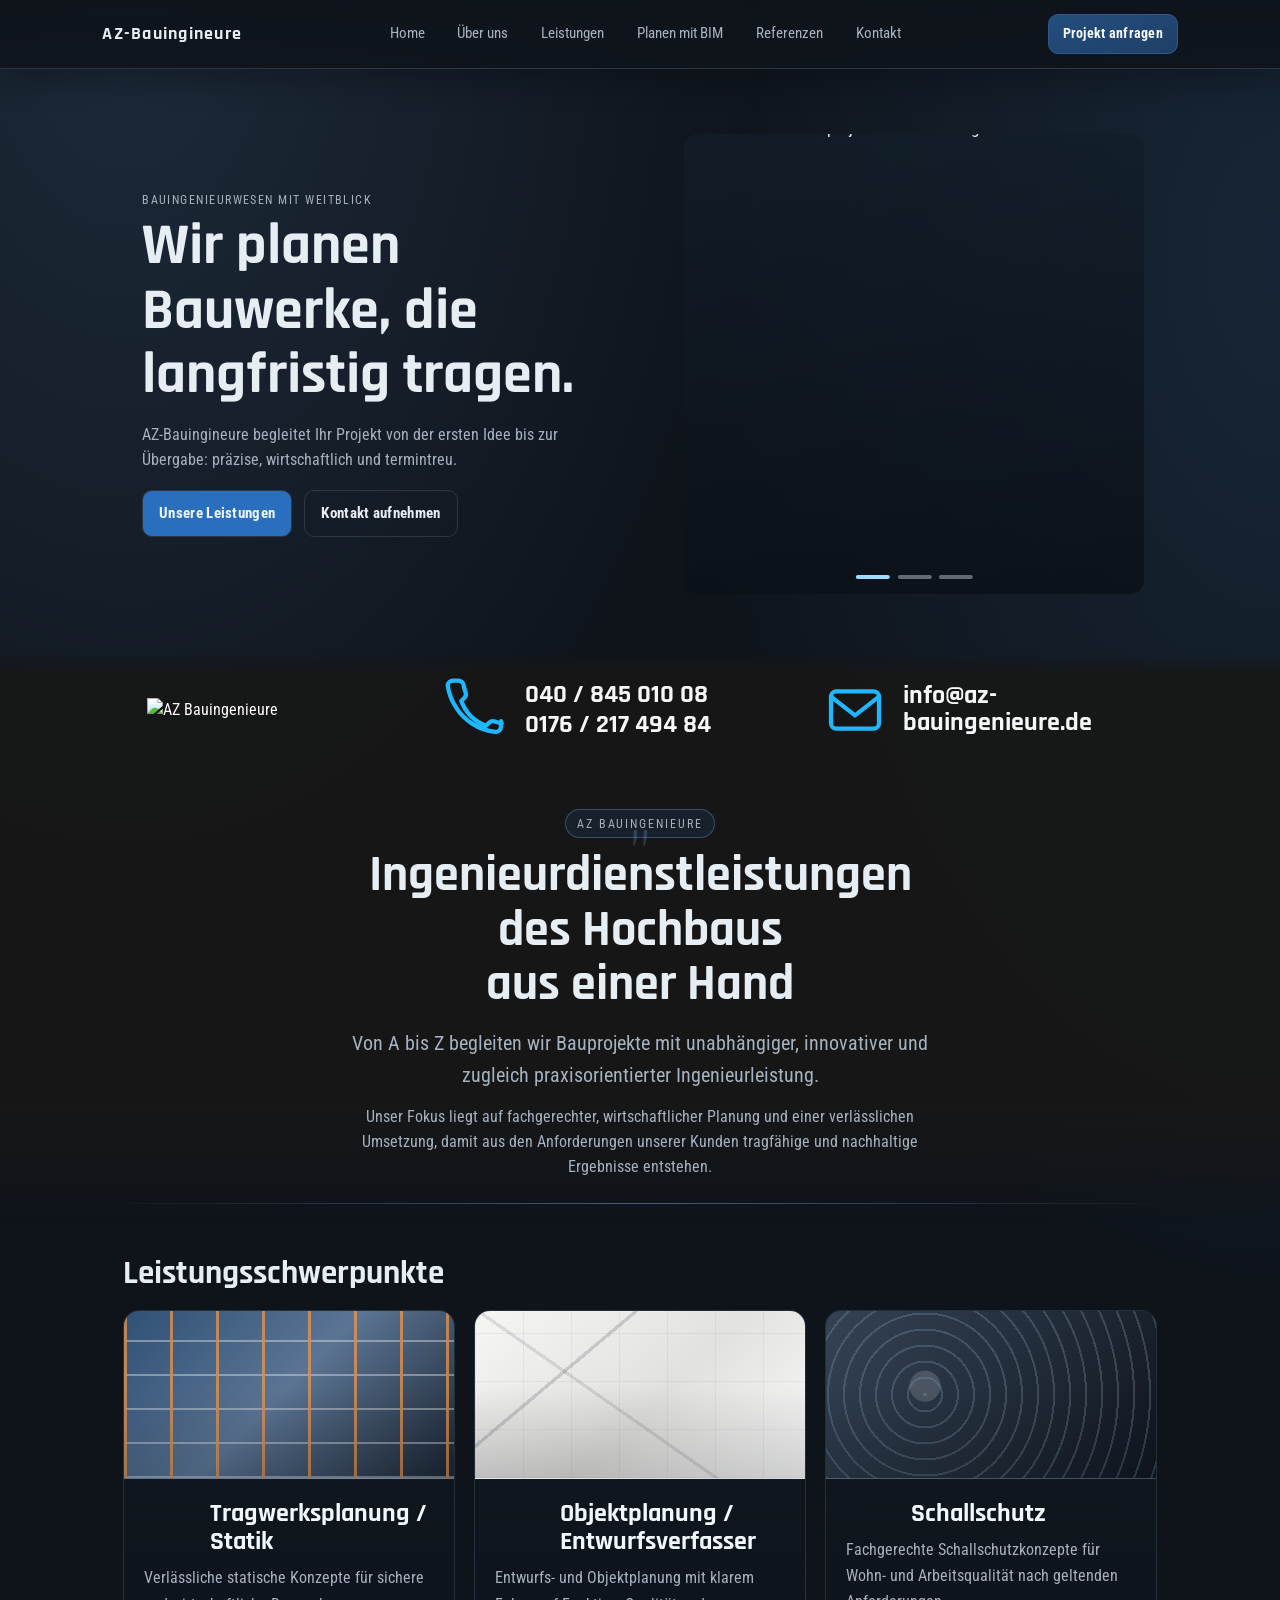
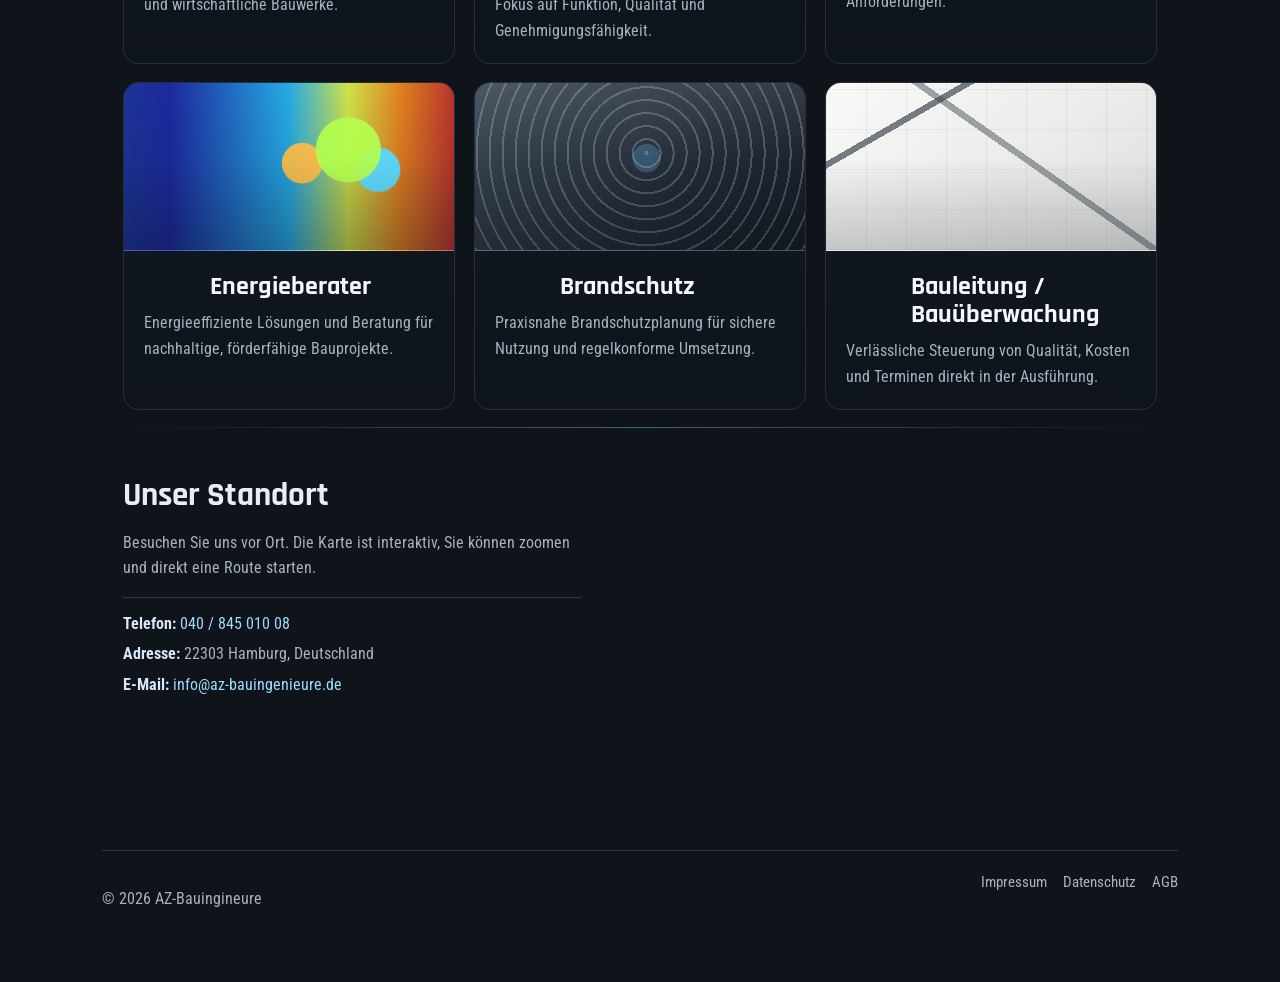
==== commit 01cf0386: "commit" ====
--- a/index.html
+++ b/index.html
@@ -140,42 +140,42 @@
         <section id="services" class="card reveal section-services">
           <h2>Leistungsschwerpunkte</h2>
           <div class="service-grid">
-            <article class="service-card service-card--statik">
+            <article class="service-card service-card--statik" data-service="statik" tabindex="0" role="button" aria-label="Mehr zur Leistung Tragwerksplanung / Statik">
               <div class="service-media" aria-hidden="true"></div>
               <div class="service-body">
                 <h3>Tragwerksplanung / Statik</h3>
                 <p>Verlässliche statische Konzepte für sichere und wirtschaftliche Bauwerke.</p>
               </div>
             </article>
-            <article class="service-card service-card--objektplanung">
+            <article class="service-card service-card--objektplanung" data-service="objektplanung" tabindex="0" role="button" aria-label="Mehr zur Leistung Objektplanung / Entwurfsverfasser">
               <div class="service-media" aria-hidden="true"></div>
               <div class="service-body">
                 <h3>Objektplanung / Entwurfsverfasser</h3>
                 <p>Entwurfs- und Objektplanung mit klarem Fokus auf Funktion, Qualität und Genehmigungsfähigkeit.</p>
               </div>
             </article>
-            <article class="service-card service-card--schallschutz">
+            <article class="service-card service-card--schallschutz" data-service="schallschutz" tabindex="0" role="button" aria-label="Mehr zur Leistung Schallschutz">
               <div class="service-media" aria-hidden="true"></div>
               <div class="service-body">
                 <h3>Schallschutz</h3>
                 <p>Fachgerechte Schallschutzkonzepte für Wohn- und Arbeitsqualität nach geltenden Anforderungen.</p>
               </div>
             </article>
-            <article class="service-card service-card--energie">
+            <article class="service-card service-card--energie" data-service="energie" tabindex="0" role="button" aria-label="Mehr zur Leistung Energieberater">
               <div class="service-media" aria-hidden="true"></div>
               <div class="service-body">
                 <h3>Energieberater</h3>
                 <p>Energieeffiziente Lösungen und Beratung für nachhaltige, förderfähige Bauprojekte.</p>
               </div>
             </article>
-            <article class="service-card service-card--brandschutz">
+            <article class="service-card service-card--brandschutz" data-service="brandschutz" tabindex="0" role="button" aria-label="Mehr zur Leistung Brandschutz">
               <div class="service-media" aria-hidden="true"></div>
               <div class="service-body">
                 <h3>Brandschutz</h3>
                 <p>Praxisnahe Brandschutzplanung für sichere Nutzung und regelkonforme Umsetzung.</p>
               </div>
             </article>
-            <article class="service-card service-card--bauleitung">
+            <article class="service-card service-card--bauleitung" data-service="bauleitung" tabindex="0" role="button" aria-label="Mehr zur Leistung Bauleitung / Bauüberwachung">
               <div class="service-media" aria-hidden="true"></div>
               <div class="service-body">
                 <h3>Bauleitung / Bauüberwachung</h3>
@@ -211,6 +211,17 @@
       </div>
     </main>
 
+    <div class="service-modal" id="service-modal" aria-hidden="true" role="dialog" aria-modal="true" aria-labelledby="service-modal-title">
+      <div class="service-modal__backdrop" data-close-modal></div>
+      <div class="service-modal__content">
+        <button class="service-modal__close" type="button" aria-label="Fenster schließen" data-close-modal>×</button>
+        <p class="kicker">Leistung</p>
+        <h3 id="service-modal-title"></h3>
+        <p id="service-modal-text"></p>
+        <ul id="service-modal-details"></ul>
+      </div>
+    </div>
+
     <footer class="site-footer">
       <p>© <span id="year"></span> AZ-Bauingineure</p>
       <div class="footer-links">
--- a/styles.css
+++ b/styles.css
@@ -449,6 +449,87 @@
   box-shadow: 0 14px 34px rgba(2, 8, 14, 0.44);
 }
 
+.service-card {
+  cursor: pointer;
+}
+
+.service-card:focus-visible {
+  outline: 2px solid rgba(126, 190, 255, 0.75);
+  outline-offset: 3px;
+}
+
+.service-modal {
+  position: fixed;
+  inset: 0;
+  z-index: 40;
+  display: none;
+  align-items: center;
+  justify-content: center;
+  padding: 1.25rem;
+}
+
+.service-modal.is-open {
+  display: flex;
+}
+
+.service-modal__backdrop {
+  position: absolute;
+  inset: 0;
+  background: rgba(4, 8, 12, 0.78);
+  backdrop-filter: blur(4px);
+}
+
+.service-modal__content {
+  position: relative;
+  z-index: 1;
+  width: min(680px, 100%);
+  max-height: min(84vh, 760px);
+  overflow: auto;
+  padding: 1.6rem 1.6rem 1.4rem;
+  border-radius: 20px;
+  background: linear-gradient(180deg, rgba(16, 23, 31, 0.98), rgba(12, 18, 24, 0.96));
+  border: 1px solid rgba(122, 151, 183, 0.25);
+  box-shadow: 0 24px 70px rgba(0, 0, 0, 0.45);
+}
+
+.service-modal__close {
+  position: absolute;
+  top: 0.85rem;
+  right: 0.85rem;
+  width: 2.2rem;
+  height: 2.2rem;
+  border: 0;
+  border-radius: 999px;
+  background: rgba(255, 255, 255, 0.08);
+  color: var(--text);
+  font-size: 1.3rem;
+  cursor: pointer;
+}
+
+.service-modal__content .kicker {
+  margin-bottom: 0.4rem;
+}
+
+.service-modal__content h3 {
+  margin-bottom: 0.7rem;
+  color: #f3f8ff;
+}
+
+.service-modal__content p,
+.service-modal__content li {
+  color: var(--muted);
+  line-height: 1.7;
+}
+
+.service-modal__content ul {
+  margin: 0.8rem 0 0;
+  padding-left: 1.2rem;
+}
+
+body.modal-open {
+  overflow: hidden;
+}
+
 .service-media {
   position: relative;
   overflow: hidden;
@@ -467,30 +548,6 @@
 
 .service-body h3 { font-size: clamp(1.2rem, 2vw, 1.6rem); color: #f3f8ff; margin-bottom: 0.55rem; padding-left: 4.1rem; }
 .service-body p { color: var(--muted); margin: 0; font-size: 1.02rem; line-height: 1.6; }
-
-.service-icon {
-  position: absolute;
-  top: -1.5rem;
-  left: 1.25rem;
-  width: 3.25rem;
-  height: 3.25rem;
-  display: grid;
-  place-items: center;
-  border-radius: 14px;
-  border: 1px solid rgba(133, 187, 243, 0.36);
-  background: linear-gradient(160deg, rgba(24, 54, 87, 0.95), rgba(17, 33, 53, 0.92));
-  box-shadow: 0 9px 20px rgba(7, 16, 27, 0.48);
-}
-
-.service-icon svg {
-  width: 1.45rem;
-  height: 1.45rem;
-  fill: none;
-  stroke: #9ed4ff;
-  stroke-width: 1.8;
-  stroke-linecap: round;
-  stroke-linejoin: round;
-}
 
 .section-services > h2 { margin-bottom: 1.05rem; }
 
@@ -689,6 +746,40 @@
 }
 
 /* ─── Tablet & Mobile ─────────────────────────────────────── */
+.about-section {
+  margin-bottom: 1rem;
+}
+
+.about-content {
+  display: grid;
+  grid-template-columns: 1.6fr 0.9fr;
+  gap: 1.4rem;
+  align-items: start;
+}
+
+.about-text p {
+  margin-bottom: 0.95rem;
+  color: var(--muted);
+  line-height: 1.7;
+}
+
+.about-text a {
+  color: #9ed4ff;
+  text-decoration: none;
+}
+
+.about-text a:hover {
+  text-decoration: underline;
+}
+
+.about-image img {
+  width: 100%;
+  border-radius: 16px;
+  border: 1px solid rgba(122, 151, 183, 0.2);
+  display: block;
+  box-shadow: 0 12px 28px rgba(2, 8, 14, 0.28);
+}
+
 @media (max-width: 980px) {
   .site-header {
     grid-template-columns: auto 1fr auto;
@@ -729,6 +820,20 @@
 
   .hero { grid-template-columns: 1fr; padding: 1.1rem; }
 
+  .about-content {
+    grid-template-columns: 1fr;
+  }
+
+  .about-image {
+    max-width: min(420px, 100%);
+    margin: 0 auto;
+  }
+
+  .about-image img {
+    height: auto;
+    object-fit: contain;
+  }
+
   .contact-band {
     width: 100vw;
     margin-left: calc(50% - 50vw);
